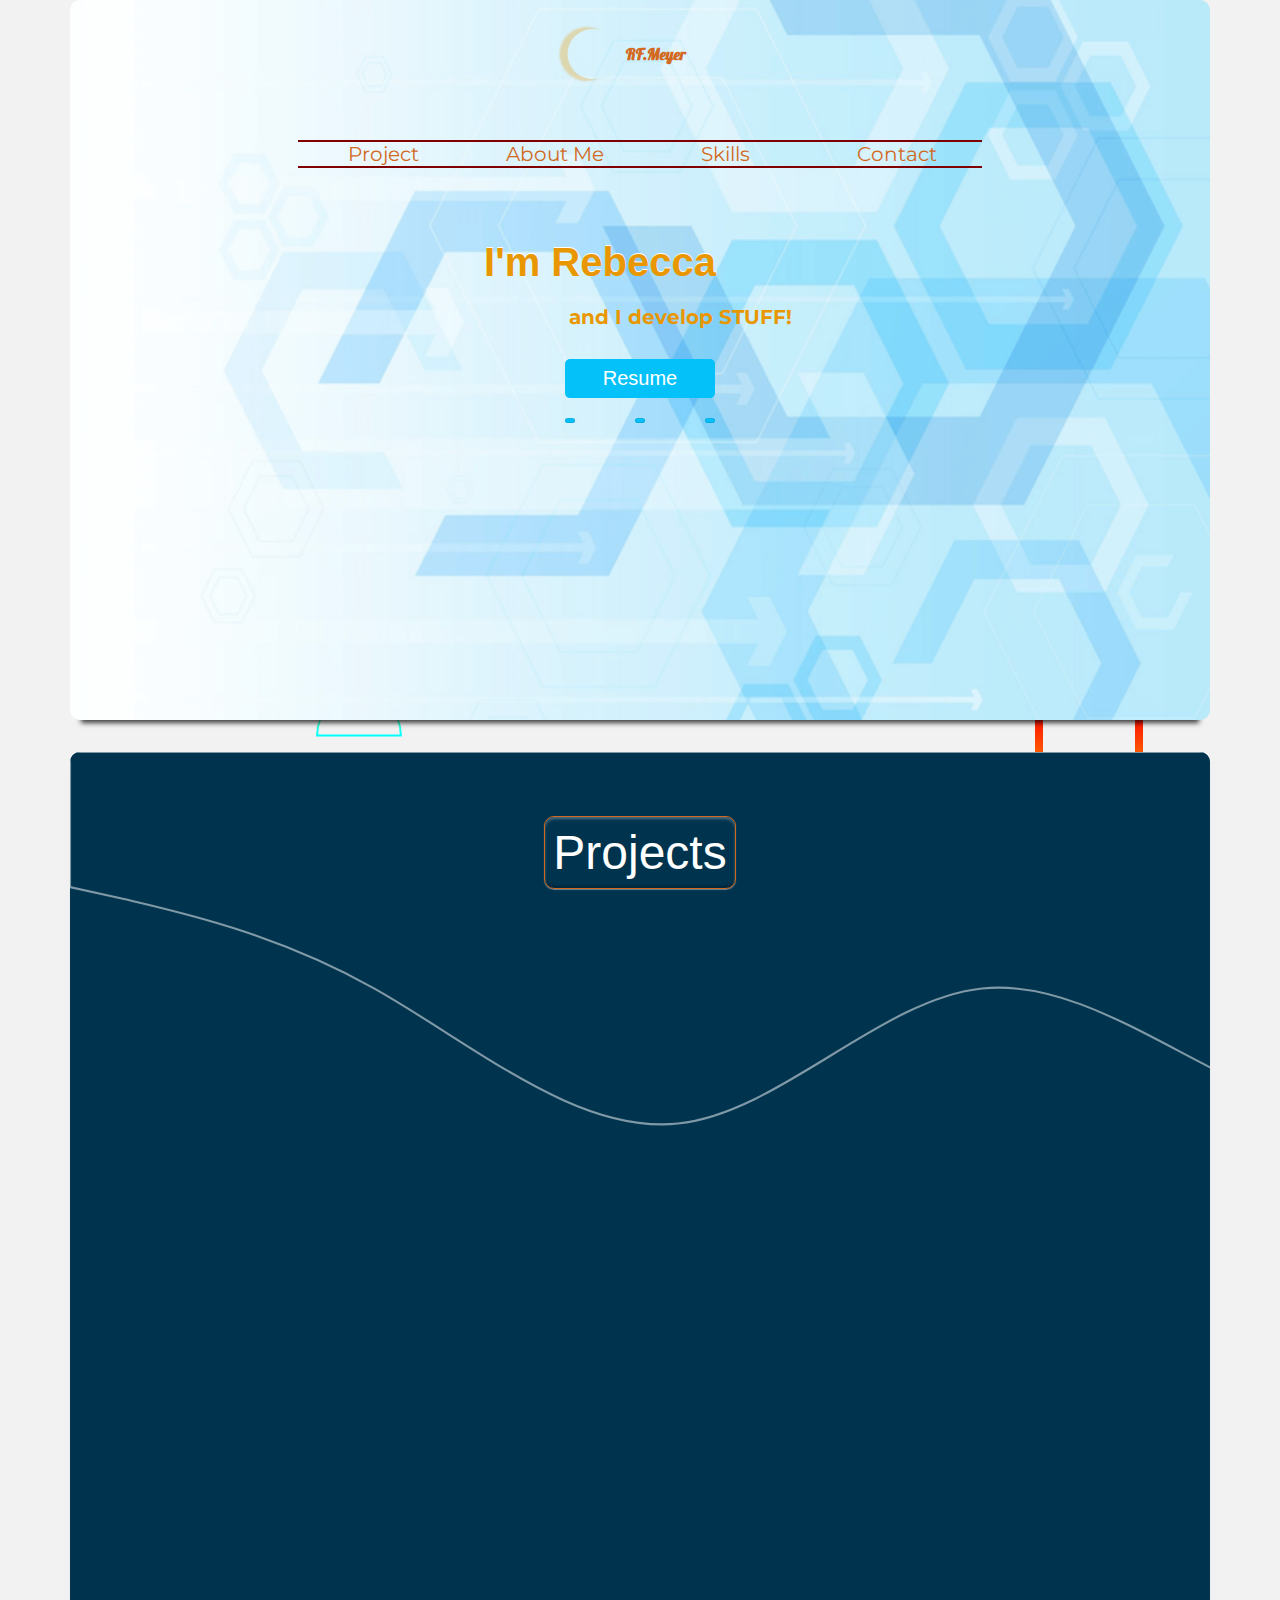
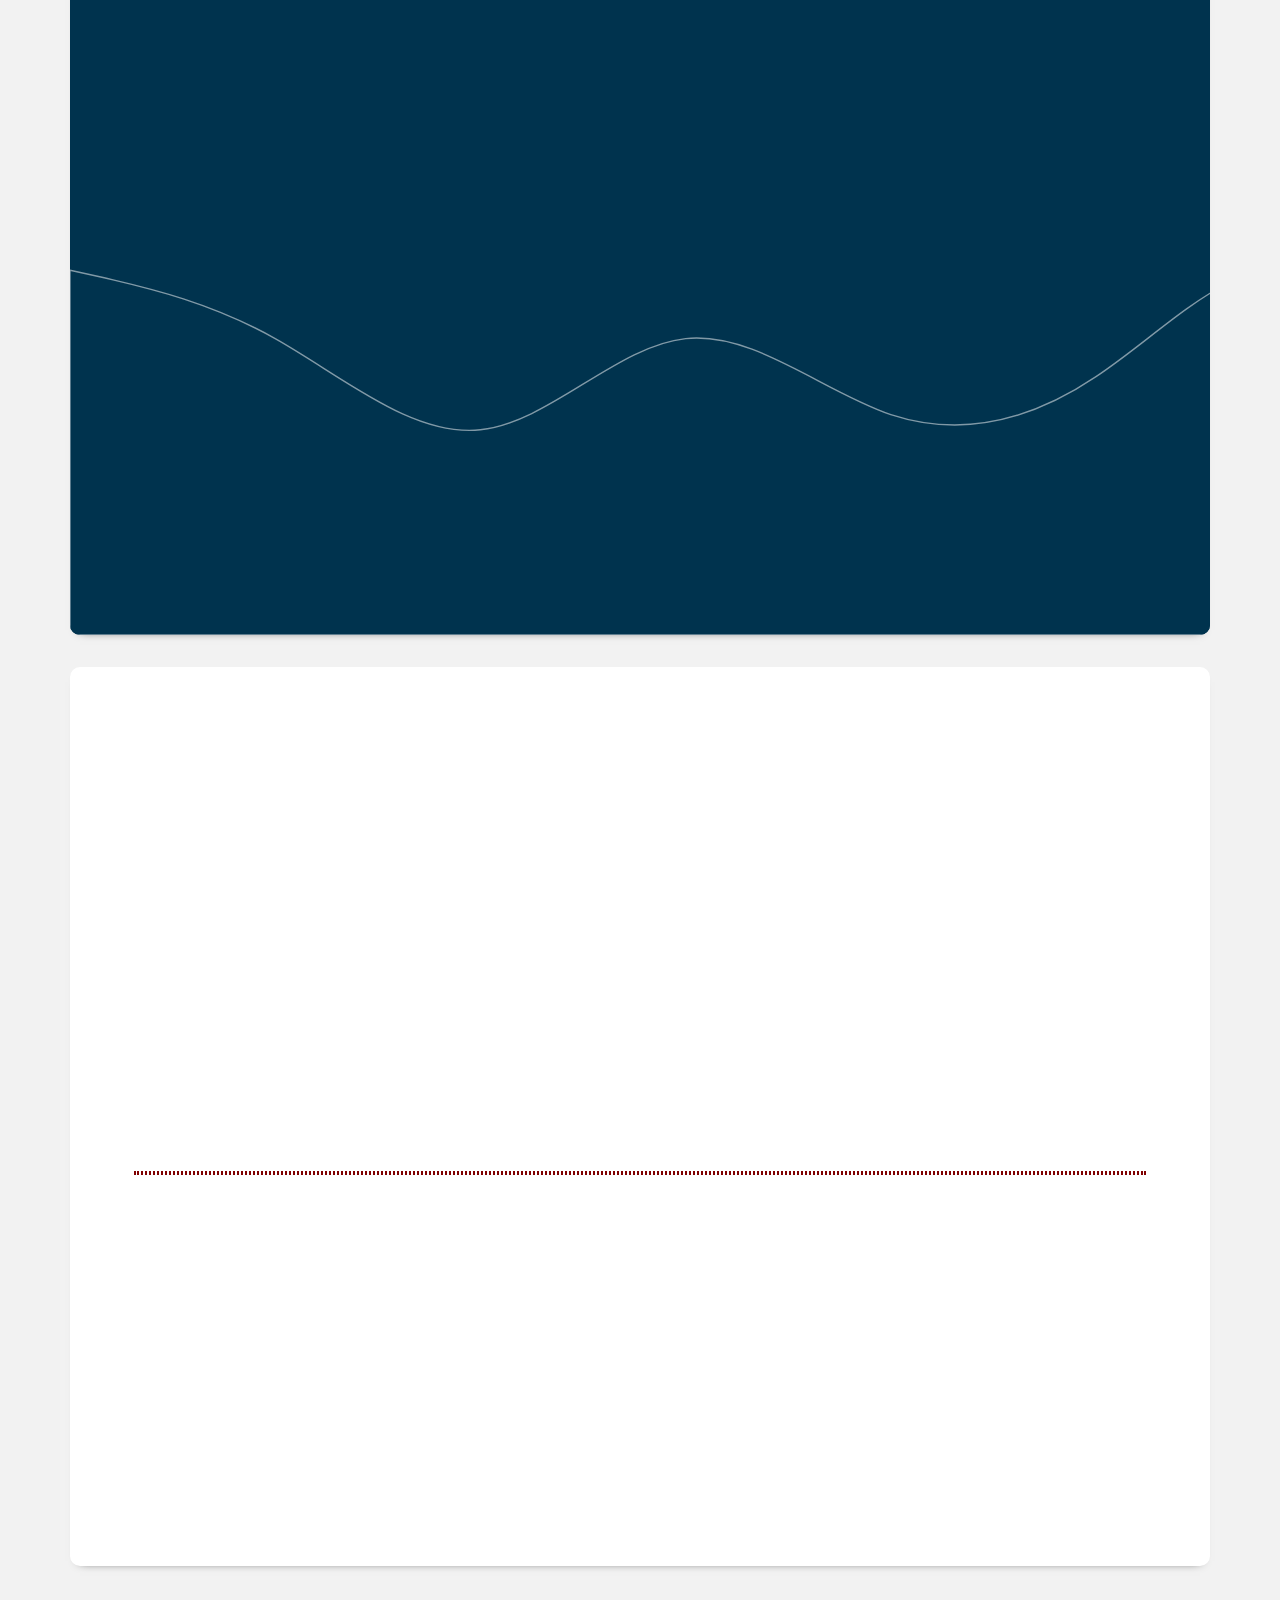
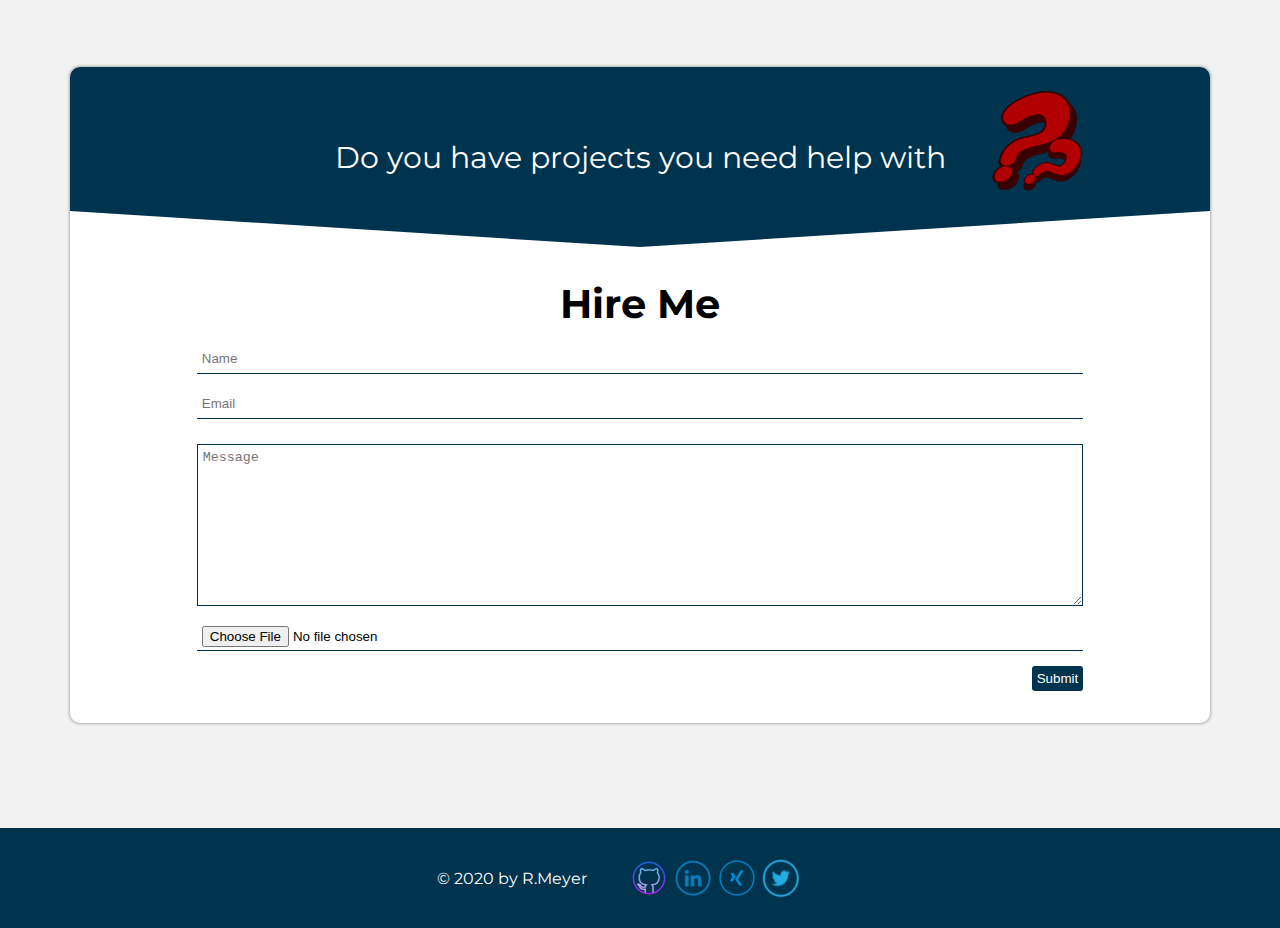
==== index.html @ 64ca4a51 "updating my cv" ====
<html lang="en">
<head>
    <meta charset="UTF-8">
    <meta name="viewport" content="width=device-width, initial-scale=1.0">
    <title>Rebecca Meyer - Frontend Web Developer</title>
    <link rel="preconnect" href="https://fonts.gstatic.com">
<link href="https://fonts.googleapis.com/css2?family=Lobster&family=Montserrat:wght@300&display=swap" rel="stylesheet">
    <link rel="stylesheet" href="css/style.css">
    <link rel="stylesheet" href="/css/media-queries.css">
    <script src="https://kit.fontawesome.com/4687fe535c.js" crossorigin="anonymous"></script>
</head>
<body style="background-color: rgba(128, 128, 128, 0.1);">
<!-- -------------- header --------------- -->
        <header>
            <div class="header shadow">
                <div class="main-nav">
                    <a href="#"><h2 id="logo" style="font-family: Lobster, sans-serif">RF.Meyer</h2></a>
                    <div class="hamburger-menu">
                        <div class="line line1"></div>
                        <div class="line line2"></div>
                        <div class="line line3"></div>
                    </div>
                </div>
                <nav class="navbar">
                    <ul class="nav-list">
                        <li class="nav-item item1"><a class="nav-link" href="#project">Project</a></li>
                        <li class="nav-item item2"><a class="nav-link"  href="#about-me">About Me</a></li>
                        <li class="nav-item item3"><a class="nav-link"  href="#skills">Skills</a></li>
                        <li class="nav-item item4"><a class="nav-link" href="#contact">Contact</a></li>
                    </ul>
                </nav>
                <div class="navbar-desktop">
                    <ul class="desktop-list">
                        <li class="navitem"><a class="navlink" href="#project">Project</a></li>
                        <li class="navitem"><a class="navlink"  href="#about-me">About Me</a></li>
                        <li class="navitem"><a class="navlink"  href="#skills">Skills</a></li>
                        <li class="navitem"><a class="navlink" href="#contact">Contact</a></li>
                    </ul>
                </div>
                
                <div class="header-intro">
                    <h1 class="left-slide">I'm Rebecca</h1>
                    <h2 class="right-slide">and I develop STUFF!</h2>
                    <a href="/images/meyer-rebecca-cv.pdf" download> <button class="to-project-btn">Resume</button></a>
                    <ul class="social-media">
                        <li><a class="link" href="https://www.linkedin.com/in/rebecca-m-27910795/" target="_blank"><i class="fab fa-linkedin"></i></a></li>
                        <li><a class="link" href="https://github.com/rebeccafausto" target="_blank"><i class="fab fa-github"></i></a></li>
                        <li><a class="link" href="https://twitter.com/Rebecca58287035" target="_blank"><i class="fab fa-twitter"></i></a></li>
                    </ul>
                </div>
                <i class="fas fa-arrow-up"></i>
            </div>
        </header><!-- -------------- end of header --------------- -->
        <!-- ----------------- projects ------------------ -->
        <div class="project">
            
            <div id="project" class="shadow container">
                <div class="background">
                    <svg class="svg1" xmlns="http://www.w3.org/2000/svg" viewBox="0 0 540 320"><path fill="#00334e" stroke="white" stroke-opacity="0.5" fill-opacity="1" d="M0,64L24,69.3C48,75,96,85,144,112C192,139,240,181,288,176C336,171,384,117,432,112C480,107,528,149,576,165.3C624,181,672,171,720,138.7C768,107,816,53,864,64C912,75,960,149,1008,181.3C1056,213,1104,203,1152,197.3C1200,192,1248,192,1296,192C1344,192,1392,192,1416,192L1440,192L1440,0L1416,0C1392,0,1344,0,1296,0C1248,0,1200,0,1152,0C1104,0,1056,0,1008,0C960,0,912,0,864,0C816,0,768,0,720,0C672,0,624,0,576,0C528,0,480,0,432,0C384,0,336,0,288,0C240,0,192,0,144,0C96,0,48,0,24,0L0,0Z"></path></svg>
                    <svg class="svg2" xmlns="http://www.w3.org/2000/svg" viewBox="0 0 800 320"><path fill="#00334e" stroke="white" stroke-opacity="0.5" fill-opacity="1" d="M0,64L24,69.3C48,75,96,85,144,112C192,139,240,181,288,176C336,171,384,117,432,112C480,107,528,149,576,165.3C624,181,672,171,720,138.7C768,107,816,53,864,64C912,75,960,149,1008,181.3C1056,213,1104,203,1152,197.3C1200,192,1248,192,1296,192C1344,192,1392,192,1416,192L1440,192L1440,320L1416,320C1392,320,1344,320,1296,320C1248,320,1200,320,1152,320C1104,320,1056,320,1008,320C960,320,912,320,864,320C816,320,768,320,720,320C672,320,624,320,576,320C528,320,480,320,432,320C384,320,336,320,288,320C240,320,192,320,144,320C96,320,48,320,24,320L0,320Z"></path></svg>
                </div>
                <div class="proj-btn">
                    <p>I'm not a button.</p>
                </div>
                <div class="proj-name">
                    <p>Projects</p>
                </div>
                <div class="row"> <!-- -------------- row1 --------------- -->
                    <div class="col1 col show-on-scroll inline-animate is-visible">
                        <h2>Pizzeria Illongga</h2>
                        <img src="/images/ristaurante de illongga.png" alt="Pizzeria Illongga">
                        <p>An ultimately simple yet elegant Pizzeria website that is made from scratch. 
                            This is a single page site made up of HTML, CSS and JQuery.</p>
                        <span><a href="https://pizzeria-illongga.netlify.app/" target="_blank">View site</a></span>
                    </div>
                    <div class="col2 col show-on-scroll inline-animate is-visible">
                        <h2>Wilhelm's Cafe</h2>
                        <img src="/images/wilhelm-cafe.png" alt="Wilhelm's Cafe">
                        <p>A classy cafe website with parallax effect. 
                            This is a multiple pages site made up of HTML, CSS, Vanilla JS and JQuery.</p>
                        <span><a href="https://wilhelms-cafe.netlify.app/" target="_blank">View site</a></span>
                    </div>
                    
                </div>
                <div class="row"> <!-- -------------- row2 --------------- -->
                    <div class="col1 col show-on-scroll inline-animate is-visible">
                        <h2>WR Digital Agency</h2>
                        <img src="/images/wr-digital-agency.png" alt="WR Digital Agency">
                        <p>A single page digital agency website with some svgs made up of HTML, CSS and Bootstrap. It is also Responsive.</p>
                        <span><a href="https://wrdigitalagency.netlify.app/" target="_blank">View site</a></span>
                    </div>
                    <div class="col2 col show-on-scroll inline-animate is-visible">
                        <h2>My Bucket List</h2>
                        <img src="/images/todo-list.png" alt="Todo List">
                        <p>A todo list where you can add and delete your todo's. You can not add empty list or list with white spaces. Made of HTML, CSS and Vanilla JS.</p>
                        <span><a href="https://rmbucket-list.netlify.app/" target="_blank">View site</a></span>
                    </div>
                    
                </div>
                <div class="row"> <!-- -------------- row3 --------------- -->
                    <div class="col1 col show-on-scroll inline-animate is-visible col-country">
                        <h2>Countrie's Main Info</h2>
                        <img src="/images/country-main-info.png" alt="WR Digital Agency">
                        <p>Used web api's to generate targeted information.</p>
                        <span><a href="https://countrymaininfo.netlify.app/" target="_blank">View site</a></span>
                    </div>                    
                </div>
            </div>
        </div><!-- ----------------- end of project ------------------ -->
<!-- -------------- about me and skills  --------------- -->
        <div id="about-me">
            <div class="container about-me shadow">
                <div id="about" class="is-visible inline-animate show-on-scroll">
                    <div class="abt-me-img">
                        <a href="https://pngtree.com/so/computer" target="_blank"><img src="/images/abt-me-img.png" alt=""></a>
                    </div>
                    <div class="abt-me-content">
                        <h1><u>About Me</u></h1>
                        <p>I'm a Front End Web Developer that is passionate about
                            transforming designs into an interactive, responsive and user friendly website.
                            I'm always up for a challenge for professional growth as well as learning and sharing with same minded people.
                            </p>
                    </div>
                    
                </div>
                <hr class="about-hr" id="skills">
                <div class="about-skills is-visible inline-animate show-on-scroll">
                    <div class="abt-me-img img2">
                        <a href="https://pngtree.com/so/artificial-intelligence" target="_blank"><img src="/images/skills-img.png" alt=""></a>
                    </div>
                    <div class="skill">
                        <h2 class="skills-name"><u>Skills</u></h2>
                        <ul class="skills-list">
                            <li>HTML</li>
                            <li>CSS3</li>
                            <li>Javascript</li>
                            <li>JQuery</li>
                            <li>Bootstrap</li>
                            <li>Responsive Web Design</li>
                            <li>Git/Github</li>
                            <li>Performance Optimization</li>
                        </ul>
                    </div>
                </div>
            </div>
        </div><!-- -------------- end of about me and skills  --------------- -->
        <div id="contact" class="contact">
            <div class="container contact-container">
                <div class="contact-svg">
                    <p>Do you have projects you need help with</p>
                    <img class="contact-questionm" src="/images/question-img.png" alt="">
                </div>
                <div class="contact-content"> 
                    <h3>Hire Me</h3>
                    <form class="form" action="POST" data-netlify="true" autocomplete="off">
                        <input type="text" name="name" placeholder="Name">
                        <input type="email" name="email" placeholder="Email" required>
                        <textarea name="message" id="message" cols="30" rows="10" placeholder="Message"></textarea>
                        <input type="file" name="myfile" id="myfile" placeholder="Uplad File">
                        <div data-netlify-recaptcha="true"></div>
                        <button type="submit">Submit</button>
                    </form>
                </div>
            </div>
        </div>
    <!-- --------------------- footer ----------------------     -->
        <footer>
            <p>	&#169; 2020 by R.Meyer</p>
            <div class="contact-icon">
                <a href="https://github.com/rebeccafausto" target="_blank"><img src="/images/github.png" alt="Github Progfile"></a>
                <a href="https://www.linkedin.com/feed/" target="_blank"><img src="/images/linkedin.png" alt="LinkedIn Profile"></a>
                <a href="https://www.xing.com/profile/Rebecca_Meyer35/cv" target="_blank"><img src="/images/xing.png" alt="Xing Profile"></a>
                <a href="https://twitter.com/Rebecca58287035" target="_blank"><img src="/images/twitter.png" alt="Twitter Profile"></a>
                
            </div>
        </footer> <!-- --------------------- end of footer ----------------------     -->
    <script src="/js/script.js"></script>
</body>
</html>
---- css/style.css ----
* {
    margin: 0;
    padding: 0;
    box-sizing: border-box;   
}
html {
    scroll-behavior: smooth;
}
html, body {
    max-width: 100%;
    overflow-x: hidden;
    position: relative;
}
body {
    background-image: url("data:image/svg+xml,%3Csvg xmlns='http://www.w3.org/2000/svg' viewBox='0 0 1600 900'%3E%3Cdefs%3E%3ClinearGradient id='a' x1='0' x2='0' y1='1' y2='0'%3E%3Cstop offset='0' stop-color='%230FF'/%3E%3Cstop offset='1' stop-color='%23CF6'/%3E%3C/linearGradient%3E%3ClinearGradient id='b' x1='0' x2='0' y1='0' y2='1'%3E%3Cstop offset='0' stop-color='%23F00'/%3E%3Cstop offset='1' stop-color='%23FC0'/%3E%3C/linearGradient%3E%3C/defs%3E%3Cg fill='maroon' fill-opacity='0' stroke-miterlimit='10'%3E%3Cg stroke='url(%23a)' stroke-width='2'%3E%3Cpath transform='translate(0 0)' d='M1409 581 1450.35 511 1490 581z'/%3E%3Ccircle stroke-width='4' transform='rotate(0 800 450)' cx='500' cy='100' r='40'/%3E%3Cpath transform='translate(0 0)' d='M400.86 735.5h-83.73c0-23.12 18.74-41.87 41.87-41.87S400.86 712.38 400.86 735.5z'/%3E%3C/g%3E%3Cg stroke='url(%23b)' stroke-width='4'%3E%3Cpath transform='translate(0 0)' d='M149.8 345.2 118.4 389.8 149.8 434.4 181.2 389.8z'/%3E%3Crect stroke-width='8' transform='rotate(0 1089 759)' x='1039' y='709' width='100' height='100'/%3E%3Cpath transform='rotate(0 1400 132)' d='M1426.8 132.4 1405.7 168.8 1363.7 168.8 1342.7 132.4 1363.7 96 1405.7 96z'/%3E%3C/g%3E%3C/g%3E%3C/svg%3E");
    background-attachment: fixed;
    background-size: cover;
    font-family: 'Montserrat', sans-serif;
}
/* ============ general setting ================= */

.container {
    max-width: 1140px;
    -webkit-box-shadow: 0px 0px 3px 1px rgba(0,0,0,0.28);
    -moz-box-shadow: 0px 0px 3px 1px rgba(0,0,0,0.28);
    box-shadow: 0px 0px 3px 1px rgba(0,0,0,0.28);
    border-radius: 10px;
    display: flex;
    align-items: center;
    justify-content: center;
    background-color: white;
}
.project,
#about-me,
.contact,
.social,
.empty {
    display: flex;
    align-items: center;
    justify-content: center;
}
.shadow {
    -webkit-box-shadow: 0px 5px 10px -10px #000000, 0px 0px 7px 3px rgba(255,255,255,0); 
    box-shadow: 0px 5px 10px -10px #000000, 0px 0px 7px 3px rgba(255,255,255,0);
}
.fa-arrow-up {
    color: white;
    position: fixed;
    font-size: 30px;
    z-index: 1000;
    right: 50px;
    bottom: 2rem;
    cursor: pointer;
    animation: fadeIn ease 2s;
    background-color: chocolate;
    padding: 5px;
    border-radius: 3px;
}
/* ============ end of general setting ================= */

/* ====================================== Nav ===============================*/
header {
    height: 80vh;
    width: 100%;
}
.header{
    height: 80vh;
    width: 100%;   
    position: relative;
    max-height: 899px;
    background-image: url('/images/bg-main.png');
    background-repeat: no-repeat;
    background-size: cover;
    object-fit: cover;
    /* background-color: #00334e; */
    border-radius: 10px;
}
#logo {
    position: absolute;
    font-size: 1rem;
    color: chocolate;
    top: 50%;
    left: 25%;
    transform: translate(-25%, -50%);
    z-index: 1;
    margin-left: 1rem;
}

.main-nav a {
    text-decoration: none;
}
#logo::before {
    content: "";
    background-image: url('../images/portf_logo.jpg');
    background-size: contain;
    box-shadow: -6px 0 2px 2px rgba(233, 151, 0, 0.3);
    width: 50px;
    height: 50px;
    border-radius: 50%;
    vertical-align: middle;
    display: inline-block;
    position: absolute;
    top: 50%;
    left: -60%;
    transform: translate(-45%, -50%);
    z-index: 1;
}
#logo:hover::before, #logo:hover{
    box-shadow: 0 0 10px  rgb(206, 158, 3);
}
.main-nav {
    display: flex;
    height: 12vh;
    width: 100%;
    position: inherit;
}
.navbar {
    position: absolute;
    height: 90%;
    width: 100%;
    z-index: 2;
    background-color: chocolate;
    clip-path: circle(80px at 90% -40%);
    -webkit-clip-path: circle(80px at 100% -40%);
    transition: all 0.3s ease-in-out;
}
.navbar-desktop {
    display: none;
}
.navbar.fadein {
    clip-path: circle(1000px at 90% -20%);
    -webkit-clip-path: circle(1000px at 100% -20%);
}
.nav-list{
    margin-top: 2rem;
    background-color: chocolate;
    cursor: pointer;
    z-index: 3;
    position: inherit;
    width: 100%;
}
.nav-item {
    list-style-type: none;   
    padding: 10px;
    text-align: center;
    opacity: 0;
}
.item1 {
    transition: all 0.2s ease 0.2s;
}
.item2 {
    transition: all 0.2s ease 0.3s;
}
.item3 {
    transition: all 0.2s ease 0.4s;
}
.item4 {
    transition: all 0.s ease 0.5s;
}
.nav-item.fadein{
    opacity: 1;
}
.nav-item:hover {
    background-color: rgba(227, 151, 97, 0.9);
}
.hamburger-menu {
    width: 30px;
    height: 30px;
    position: absolute;
    right: 20px;
    top: 25px;
    display: flex;
    flex-direction: column;
    justify-content: space-around;
    cursor: pointer;
    z-index: 3;
}
.hamburger-menu div {
    width: 100%;
    height: 3px;
    background-color: chocolate;
    transition: all 0.8s ;
}
.nav-link{
    text-decoration: none;
    padding: 3px 0;
    color: white;
    font-weight: 300;
    letter-spacing: 1px;
    font-size: 18px;
}
.line {
    width: 100%;
    height: 3px;
    background-color: chocolate;
    transition: all 1s;
}
.change .line1 {
    transition: all 0.8s;
    transform: rotateZ(-405deg) translate(-10px, 4px);
}
.change .line2 {
    opacity: 0;
}
.change .line3 {
    transition: all 0.8s;
    transform: rotateZ(405deg) translate(-10px, -4px);
}
/* ==================================== Header ================================*/
.header-intro{
    top: 40%;
    left: 50%;
    position: absolute;
    transform: translate(-50%, -30%);
    display: flex;
    flex-direction: column;
    width: 90%;
    justify-content: space-evenly;
}
.left-slide {
    font-family: Satisfy, sans-serif;
    font-size: 30px;
    animation-name: left-animation;
    animation-duration: 0.5s;
    font-weight: 600;
    color:  rgb(233, 151, 0);
    text-align: center;
    margin-right: 5rem;
    padding: 10px 20px;   
    text-shadow: 0px -1px 0px rgba(255,255,255,1);
}
.right-slide{
    animation-name: right-animation; 
    animation-duration: 0.5s;
    font-size: 20px;
    padding: 10px 0;
    color: rgb(233, 151, 0);
    text-align: center;
    margin-left: 5rem;
}
.social-media {
    display: flex; 
    animation: appear-media 0.5s;
    cursor: pointer;
 }
.social-media li {
    padding: 3px 4px 0 4px;
    font-size: 30px;
    margin-right: 15px;
    color: white;
    background-color: rgb(4, 193, 251);
    border: 1px solid rgba(0, 0, 0, 0.1);
    border-radius: 5px;    
    list-style-type: none;
}
.link{
    text-decoration: none;
    color: white;
}
.social-media li:hover {
    border: 1px solid chocolate;
    box-shadow: 
    inset 0 2px 3px rgba(255,255,255,0.3),
    inset 0 -2px 3px rgba(0,0,0,0.3),
    0 1px 1px rgba(255,255,255,0.9);
}
.to-project-btn {
    position: relative;
    justify-content: flex-start;
    padding: 8px 0 8px 0;
    font-size: 20px;
    width: 150px;
    margin: 20px 2px 20px 2px;
    color: white;
    background-color: rgb(4, 193, 250);
    animation: appear-media 0.5s;
    border: none;
    cursor: pointer;
    border-radius: 5px;
    display: inline-block;
}
.to-project-btn::before{
    content:"";
    top: -1.5px;
    left: -2.5px;
    width: 0;
    height: 0;
    position: absolute;
    background: transparent;
    border: 2px solid transparent;
    border-radius: 9px;
}
.to-project-btn:hover::before {
    animation: border-move 1s linear forwards;
}
.to-project-btn::after{
    content:"";
    bottom: -1.5px;
    right: -2.5px;
    width: 0;
    height: 0;
    position: absolute;
    background: transparent;
    border: 2px solid transparent;
    border-radius: 9px;
}
.to-project-btn:hover::after {
    animation: border-move2 1s linear forwards;
}
/* ======================= animations ============================= */
.inline-animate {
    opacity: 0;
    transform: translateY(100px);
    transition: transform 2s .25s cubic-bezier(0,1,.3,1), opacity .3s .25s ease-out;
    will-change: transform, opacity;
}
.is-visible {
opacity: 1;
transform: translateY(0);
} 
@keyframes fadeIn {
    0% {
        opacity: 0;
    }
    100% {
        opacity: 1;
    }
}
@keyframes border-move {
    0% {
        width: 100%;
        height: 100%;
        border-top-color: rgb(233, 151, 0);
        border-right-color: transparent;
        border-bottom-color: transparent;
        border-left-color: transparent;
    }
    50% {
        width: 100%;
        height: 100%;
        border-top-color: rgb(233, 151, 0);
        border-right-color: rgb(233, 151, 0);
        border-bottom-color: transparent;
        border-left-color: transparent;
    }
    100% {
        width: 100%;
        height: 100%;
        border-top-color: rgb(233, 151, 0);
        border-right-color: rgb(233, 151, 0);
        border-bottom-color: transparent;
        border-left-color: transparent;
    }
}
@keyframes border-move2 {
    0% {
        width: 100%;
        height: 100%;
        border-top-color: transparent;
        border-right-color: transparent;
        border-bottom-color: rgb(233, 151, 0);
        border-left-color: transparent;
    }
    50% {
        width: 100%;
        height: 100%;
        border-top-color: transparent;
        border-right-color: transparent;
        border-bottom-color: rgb(233, 151, 0);
        border-left-color: transparent;
    }

    100% {
        width: 100%;
        height: 100%;
        border-top-color: transparent;
        border-right-color: transparent;
        border-bottom-color: rgb(233, 151, 0);
        border-left-color: rgb(233, 151, 0);
    }
}
@keyframes appear-media {
    0% {transform: translateY(50px);}
    100% {transform: translateY(0);}
}

@keyframes left-animation {
    0% {
        transform: translateX(-200%) skew(-40deg);
      }
    100% {
        transform: translateX(0) ;
      }
}
@keyframes right-animation {
    0% {
        transform: translateX(200%) skew(60deg);
      }
    100% {
        transform: translateX(0);
      }
}
@keyframes contact-img {
    0%{
        transform: translateX(-1000px);
    }
    100% {
        transform: translateX(0);
    }
}
@keyframes contact-div {
    0%{
        transform: translateY(-1000px);
    }
    100% {
        transform: translateY(-50);
    }
 } /*======================= end of animations ============================= */
    /* ======================= Projects =============================*/

.project {
    width: 100%;
    height: auto;
}
.svg1,
.svg2{
    border-radius: 10px;
}
.svg1{
    position: absolute;
    width: 100%;
    height: auto;
    top: 0;
    left: 0;
}
.svg2{
    position: absolute;
    width: 100%;
    height: auto;
    bottom: 0;
    right: 0;
}
#project {
    display: flex;
    flex-direction: column;
    width: 100%;
    justify-content: center;
    align-items: center;
    align-items: center;
    padding: 2rem 1rem 5rem 1rem;
    background-color: #00334e;
    margin: 2rem 0 2rem 0;
    position: relative;
    z-index: 2;
}
.proj-name{
    font-size: 3rem;
    margin-top: 2rem;
    width: 100%;
    display: flex;
    flex-direction: column;
    justify-content: center;
    align-items: center;
    cursor: pointer;
}
.proj-btn {
    position: absolute;
    top: 0;
    right: 30%;
    margin-top: 20px;
    color: white;
    background-color: bl;
    border-radius: 10px;
    padding: 2px;
    transition: all 1s ease;
    display: none;
}
.proj-btn p{
    font-size: 20px;
}
.proj-name p {
    color: white;
    font-family: 'Raleway', sans-serif;
    z-index: 1;
    padding: 0.5rem;
    border-radius: 10px;
    border: 1px solid chocolate;
    box-shadow: 
    inset 0 2px 3px rgba(255,255,255,0.3),
    inset 0 -2px 3px rgba(0,0,0,0.3),
    0 1px 1px rgba(255,255,255,0.4);
}
.row {
    display: flex;
    align-items: center;
    justify-content: space-around;
    flex-direction: column;
}
.col1, .col2 {
    width: 90%;
    height: auto;
    background: rgba(0, 128, 128, 0.1);
    text-align: center;
    border-radius: 10px; 
    margin: 1.5rem 0 .5rem 0;
    color: white;
}
.col h2 {
    width: auto;
    padding: 3px 9px 3px 9px;
    background-color: #00334e;
    color: white;
    margin-bottom: 1rem;
    border-radius: 10px;
    white-space: pre-line;
    box-shadow: 
    inset 0 2px 3px rgba(255,255,255,0.3),
    inset 0 -2px 3px rgba(0,0,0,0.3),
    0 1px 1px rgba(255,255,255,0.3);
}
.col {
    display: flex;
    flex-direction: column;
    justify-content: center;
    align-items: center;
    padding: 1.5rem 0.5rem 1.5rem 0.5rem;
    -webkit-box-shadow: 0px 14px 5px -11px rgba(0,0,0,0.75);
    -moz-box-shadow: 0px 14px 5px -11px rgba(0,0,0,0.75);
    box-shadow: 0px 8px 5px -11px rgba(0,0,0,0.75);
    position: relative;
    height: auto;
    width: 90%;
}
.col p {
    font-size: 18px;
    letter-spacing: 0.5px;
    margin-bottom: 10px;
    color: white;
    line-height: 30px;
}
.col span {
    position: absolute;
    padding: 3px 5px 3px 5px;
    cursor: pointer;
    border-radius: 2px;
    box-shadow: 
    inset 0 2px 3px rgba(255,255,255,0.1),
    inset 0 -2px 3px rgba(0,0,0,0.1),
    0 1px 1px rgba(255,255,255,0.1);
    bottom: 0.7rem;
}
.col span a {
    text-decoration: none;
    color: white;
    text-transform: uppercase;
    font-family: 'Open Sans Condensed', sans-serif;
    font-weight: 600;
    letter-spacing: 2px;
}
.col span:hover{
    background-color: white;
}
.col span a:hover{
    color: black;
}
.col1:hover, .col2:hover {
    transition: all 0.5s;
    transform: scale(1.05);
    box-shadow: 
    inset 0 2px 3px rgba(255,255,255,0.1),
    inset 0 -2px 3px rgba(0,0,0,0.1),
    0 1px 1px rgba(255,255,255,0.9);
}
.col img {
    width: 200px;
}/* ======================== end of Project ========================= */
/* ============================= about me ===========================*/

.about-me {
    width: 100%;
    height: auto;
    padding: 4rem;
    text-align: center;
    background-color: white;
    color: black;
    display: flex;
    flex-direction: column;  
    z-index: 2;     
}
.abt-me-content h1,
.skills-name {
    color:  #00334e;
    font-family: 'Raleway', sans-serif;
}
#about-me {
    width: 100%;
    z-index: 10;
}
#icons {
    margin: 2rem 0 2rem 0;
}
#about p{
    font-size: 20px;
    padding-bottom: 2rem;
    line-height: 40px;
}
#about{
    position: relative;
}
.abt-me-img{
    width: 100%;
    height: 100px;
    display: flex;
    justify-content: center;
    margin-bottom: 1.5rem;
}
.abt-me-img a img{
    width: 100px;
    height: 100px;
    border-radius: 50%;
    border: 2px solid rgba(0, 0, 0, 0.1);
}
.about-skills{
    width: 80%;
}
.skills-list li{
    flex-wrap: wrap;
    line-height: 2rem;
    font-size: 20px;
    color: black;
    list-style-type: none;
}
.about-hr {
    border: 2px dotted maroon;
    width: 100%;
    margin: 2rem 0 2rem 0;
}/* ============================= end ofabout me ====================== */
 
/* =================== contact forms ================= */
.contact,
.contact-content,
.contact-img,
.contact-container,
.contact-svg {
    display: flex;
    justify-content: center;
    align-items: center;
    flex-direction: column;
    z-index: 2;
}
.form {
    display: flex;
    justify-content: start;
    flex-direction: column;
    margin: 1rem 0;
    width: 80%;
}
form:nth-child(1){
    margin-top: 1rem;
}
.contact {
    margin: 1.5rem 0;
    height: auto;
}
.contact-container{
    width: 100%;
    background-color: white;
    position: relative;
}
.contact-content {
    padding: 1rem;
    width: 100%;
    margin-top: 1rem;
}
.contact-content p{
    color: white;
    font-size: 20px;
}
.contact-content h3 {
    color: black;
    font-size: 40px;
}
.contact-svg {
    -webkit-clip-path: polygon(0 0, 100% 0, 100% 80%, 50% 100%, 0 80%);
    clip-path: polygon(0 0, 100% 0, 100% 80%, 50% 100%, 0 80%);
    background-color: #00334e;
    width: 100%;
    height: 100px;
    border-radius: 10px;
}
.contact-questionm {
    width: 60px;
    position: absolute;
    right: 7%;
    top: 2%;
    transform: skew(-20deg);
    transition: 2s ease;
}
.contact-svg p {
    text-align: center;
    color: white;
    width: 60%;
    line-height: 30px;
}
input,
textarea {
    margin-bottom: 15px;
    padding: 5px;
}
input:focus,
textarea:focus {
    outline: none;
}
textarea {
    border: 1px solid #00334e;
    margin-top: 10px;
}
input {
    height: 30px;
    border: none;
    border-bottom: 1px solid #00334e;
}
button {
    align-self: flex-end;
    background-color: #00334e;
    color: white;
    padding: 5px;
    border-radius: 3px;
    border: none;
    cursor: pointer;
}
#contact {
    margin-bottom: 8rem;
    z-index: 2;
}
/* =================== end of contact forms ================= */
 /* ============================== footer ========*/

footer {
    position: absolute;
    background-color: #00334e;
    width: 100%;
    height: 100px;
    color: white;
    display: flex;
    justify-content: center;
    align-items: center;
    bottom: 0;
    z-index: 1;
    flex-direction: column;
}
.contact-icon {
    width: 20%;
    height: 50px;
    display: flex;
    justify-content: center;
    align-items: center;
    flex-direction: row;
}
.contact-icon a img {
    width: 40px;
    height: 40px;
    margin: 2px;
}
.contact-icon a:hover {
    transition: all 0.5s;
    transform: scale(1.05);
    border: 1px solid chocolate;
    box-shadow: 
    inset 0 2px 3px rgba(255,255,255,0.3),
    inset 0 -2px 3px rgba(0,0,0,0.3),
    0 1px 1px rgba(255,255,255,0.9);
    transform: translateY(-10px);
}
/* ============================ end of footer =============*/
---- css/media-queries.css ----
@media only screen and (min-width: 760px){
    #logo {      
        left: 13%;
    }
    .social-media,
    .header-intro a{
        align-self: center;
        transition: all 2s ease;
        
    }
    .social-media{
        width: 150px;
        justify-content: space-between;
    }
    .social-media li {
        margin-right: 0;
    }
    .navbar {
        display: none;
    }
    .hamburger-menu {   
        display: none;     
    }
    .navbar-desktop {
        transition: all 2s ease-in;
        display: flex;
        margin: auto;
        z-index: 100;
        margin-top: 2rem;
        border-top: 2px solid maroon;
        border-bottom: 2px solid maroon;
        width: 60%;
    }
    .desktop-list {
        display: flex;
        justify-content: space-between;
        width: 100%;
    }     
    .navitem{
        list-style-type: none;
        width: 100%;
        text-align: center;
    }
    .navlink{
        text-decoration: none;
        color: chocolate;
        font-size: 20px;
    }
    .navitem:hover{
        background-color: #00334e;
        color: white;
    }
    .navitem:hover .navlink{
        cursor: pointer;
        color: white;
    }
    #logo {
        transition: all 0.3s ease;
         left: 50%;
         transform: translate(-50%, -50%);
     }
     .left-slide {
        font-size: 40px;
    }
    .col {
        height: 390px;
        width: 600px;
    }
    .row {
        flex-direction: row;
    }
    .col img {
        width: 60%;
    }
    .col1, .col2 {
        width: 40%;
    }
    .contact-questionm {
        width: 100px;
        right: 8%;
        top: 4%;
    }
    .contact-svg {
        -webkit-clip-path: polygon(0 0, 100% 0, 100% 80%, 50% 100%, 0 80%);
        clip-path: polygon(0 0, 100% 0, 100% 80%, 50% 100%, 0 80%);
        height: 180px;
    }
    .contact-svg p {
        font-size: 30px;
        line-height: 35px;
    }
    /* .contact-content {
        width: 80%;
    } */
    footer {
        flex-direction: row;
    }
    .fa-arrow-up {
        right: 15%;
      }
}

@media only screen and (min-width: 1024px){    
   .header {
        max-width: 1140px;
        margin: auto;
        -webkit-box-shadow: 0px 14px 5px -11px rgba(0,0,0,0.75);
        -moz-box-shadow: 0px 14px 5px -11px rgba(0,0,0,0.75);
        box-shadow: 0px 14px 5px -11px rgba(0,0,0,0.75);
   }
   #about,
    .about-skills,
    .abt-me-img{
        display: flex;
        justify-content: center;
        align-items: center;
    }
    .abt-me-img,
    .skill,
    .abt-me-content{
        width: 50%;
    }
    .abt-me-img a img{
        width: 200px;
        height: 200px;
        border-radius: 2px;
        border: 2px solid rgba(0, 0, 0, 0.1);
        transition: all 2s ease;
    }
    .about-me,
    .social,
    .empty {
        height: 100vh;
        max-height: 899px;
    }
    #about {
        width: 80%;
    }
    #about h1,
    .skills {
        margin: 1.5rem 0;
    }
    .contact-questionm {
        width: 100px;
        right: 10%;
        top: 2%;
    }
    .contact-questionm {
        width: 120px;
    }
   #contact {
       height: 90vh;
   }
  
}

@media only screen and (min-width: 1460px) {
    .fa-arrow-up {
        right: 25%;
    }
}
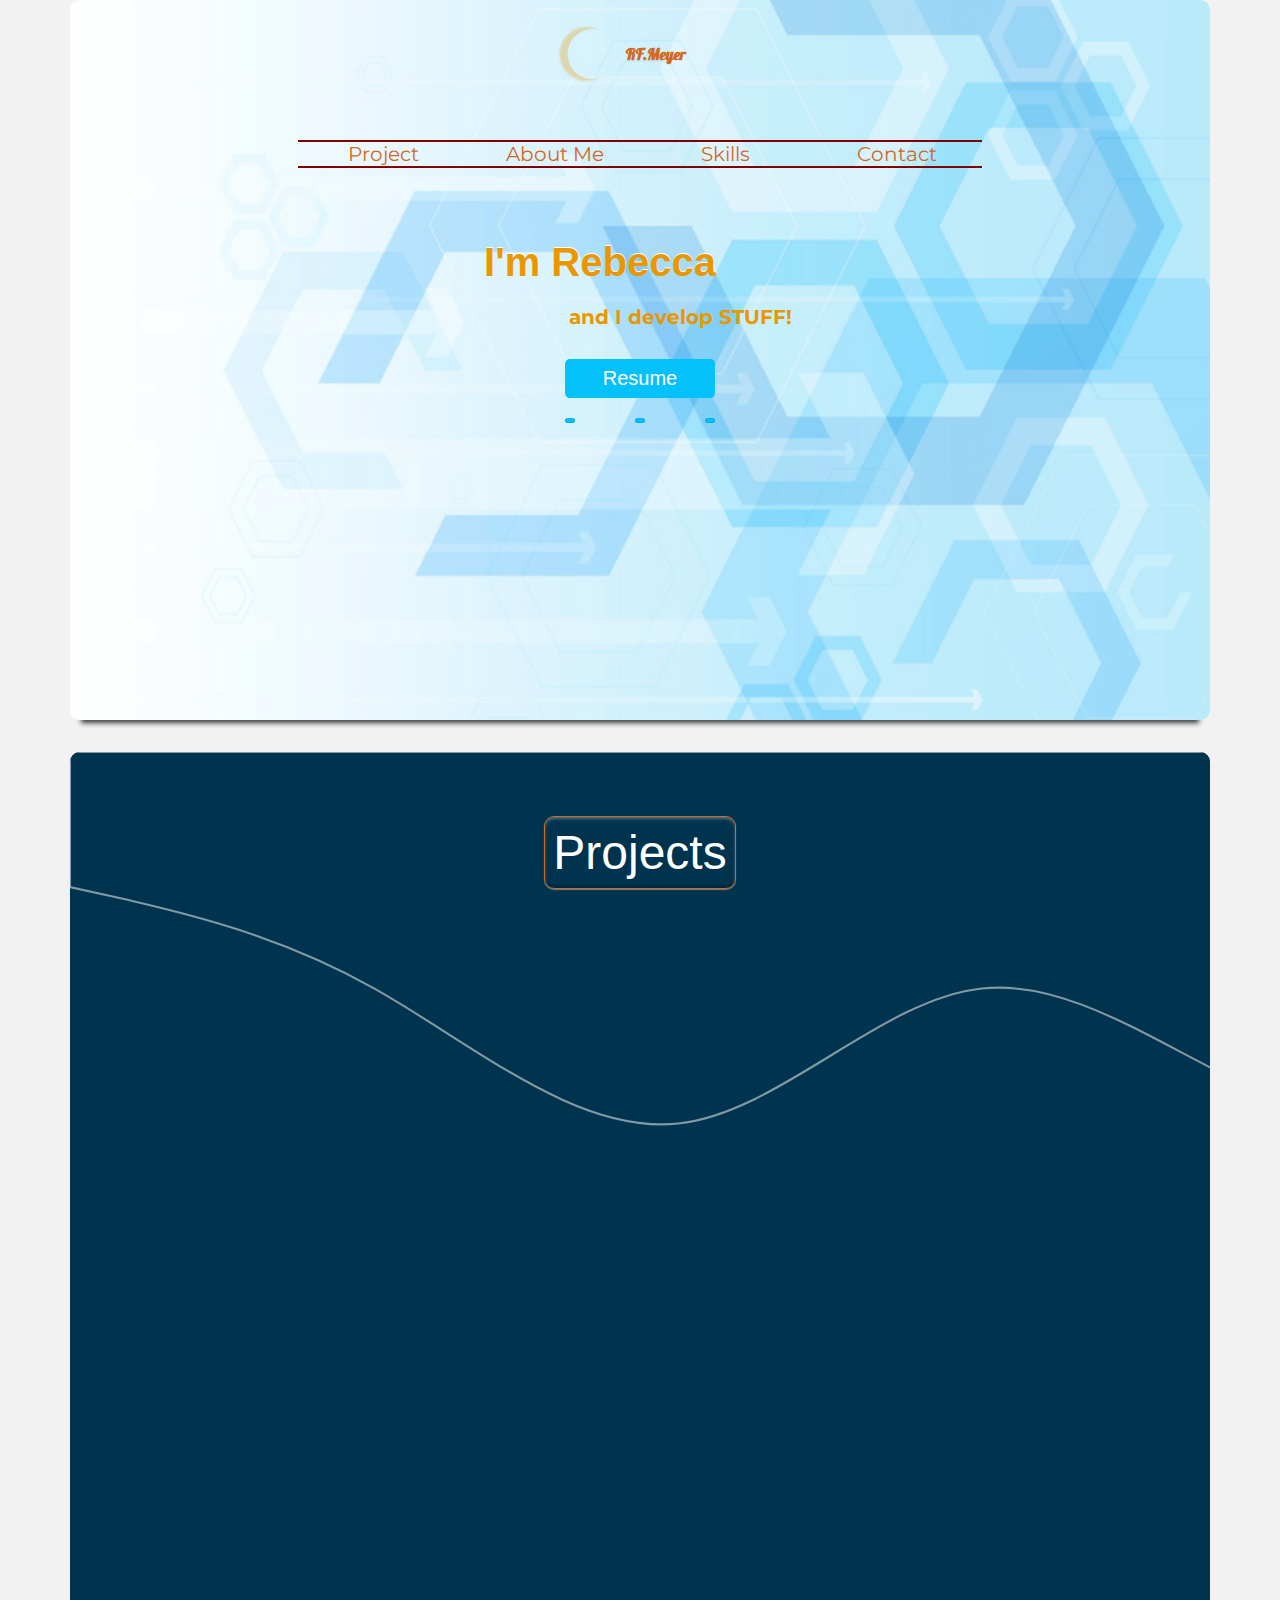
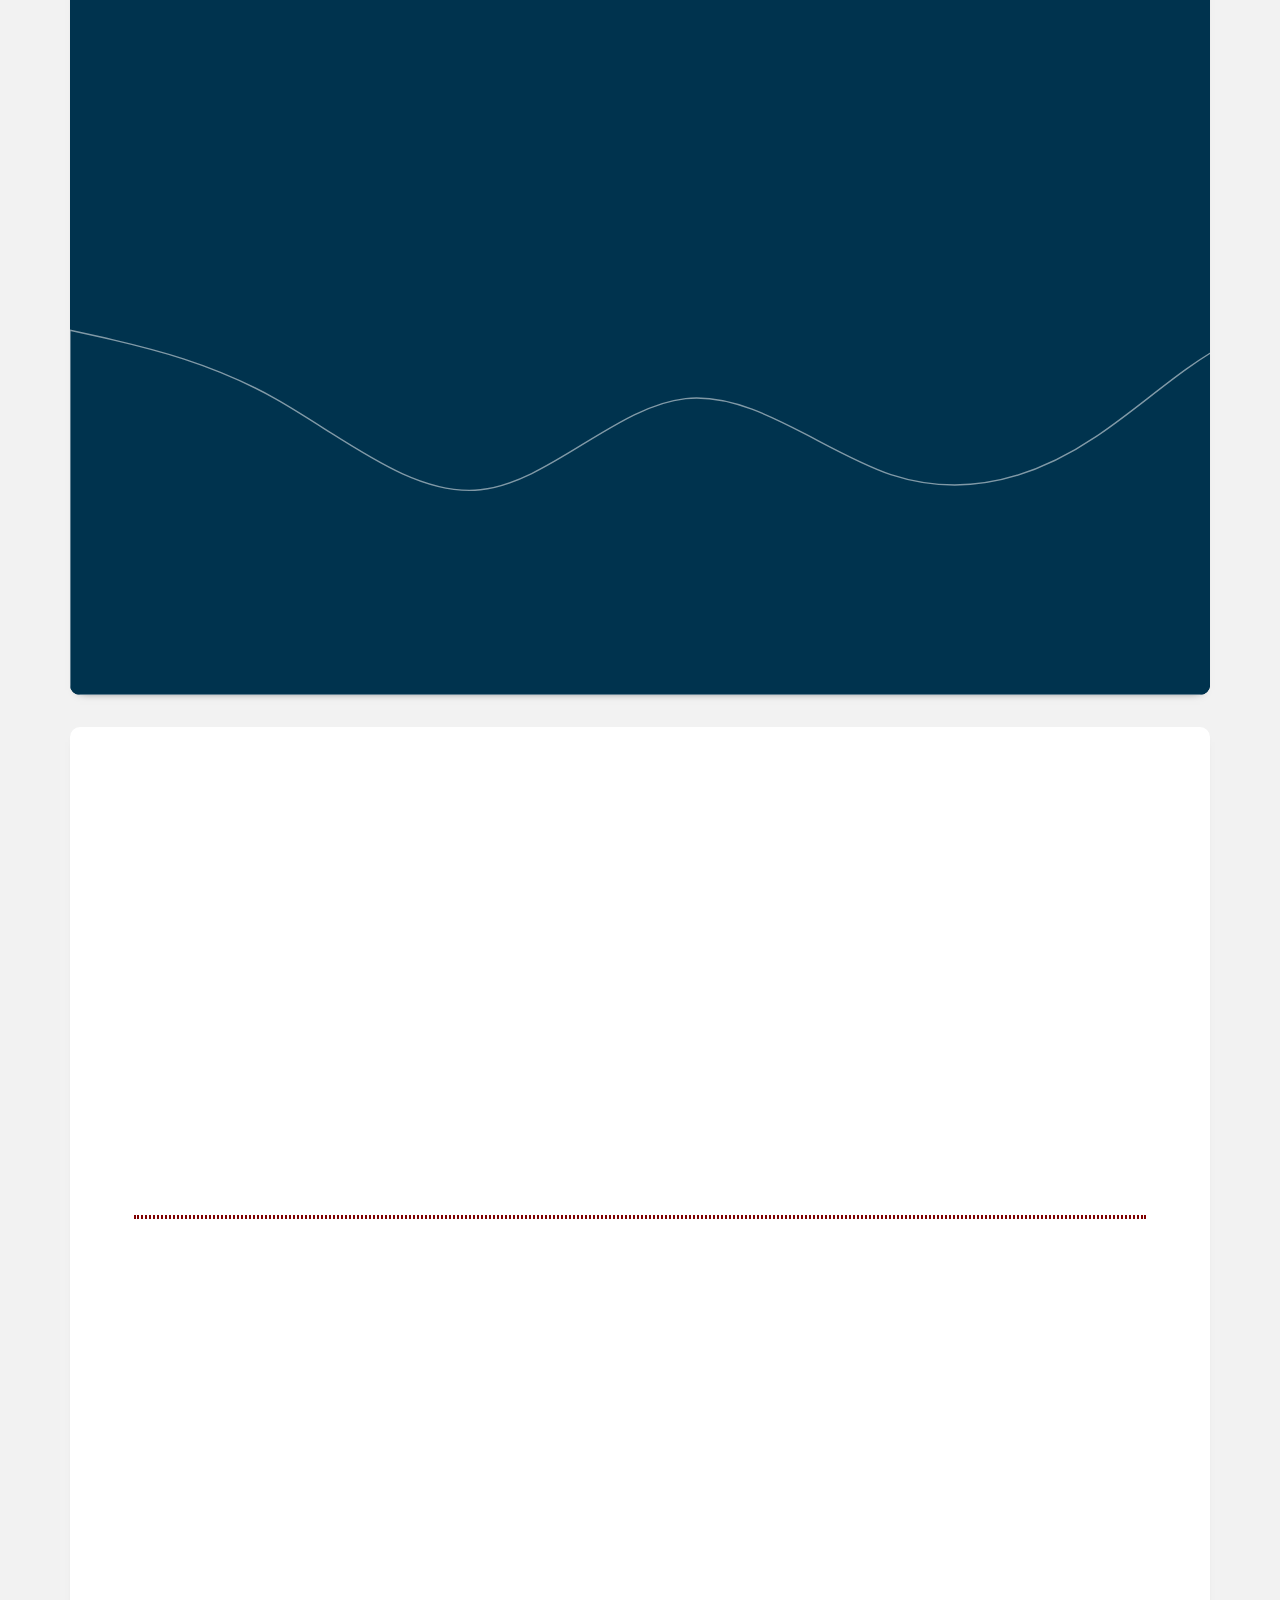
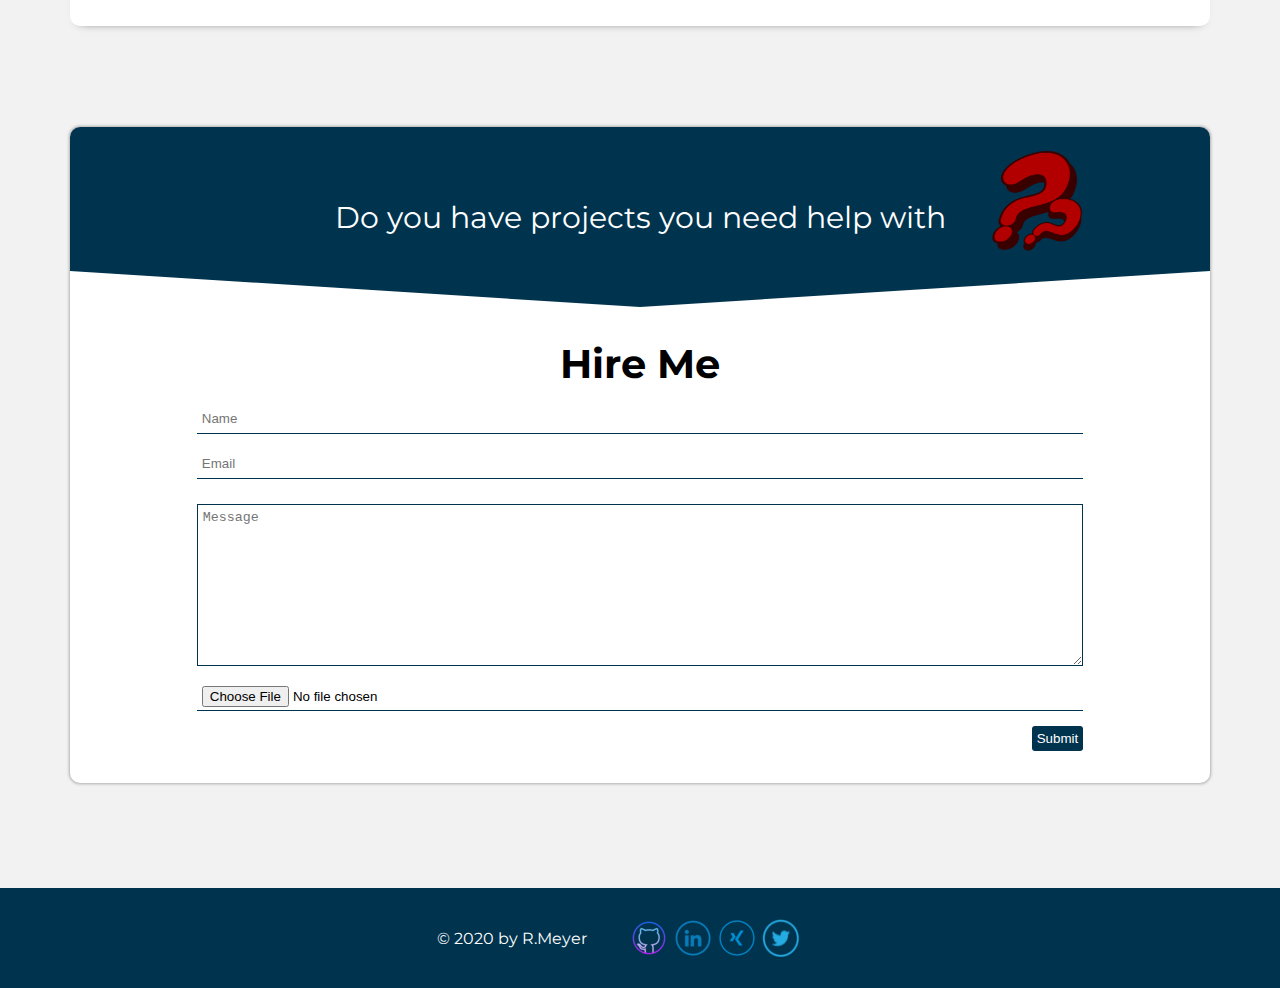
==== commit d0ae5881: "updating some page descriptions" ====
--- a/index.html
+++ b/index.html
@@ -41,7 +41,7 @@
                 <div class="header-intro">
                     <h1 class="left-slide">I'm Rebecca</h1>
                     <h2 class="right-slide">and I develop STUFF!</h2>
-                    <a href="/images/meyer-rebecca-cv.pdf" download> <button class="to-project-btn">Resume</button></a>
+                    <a href="#"> <button class="to-project-btn">Resume</button></a>
                     <ul class="social-media">
                         <li><a class="link" href="https://www.linkedin.com/in/rebecca-m-27910795/" target="_blank"><i class="fab fa-linkedin"></i></a></li>
                         <li><a class="link" href="https://github.com/rebeccafausto" target="_blank"><i class="fab fa-github"></i></a></li>
@@ -67,11 +67,10 @@
                 </div>
                 <div class="row"> <!-- -------------- row1 --------------- -->
                     <div class="col1 col show-on-scroll inline-animate is-visible">
-                        <h2>Pizzeria Illongga</h2>
-                        <img src="/images/ristaurante de illongga.png" alt="Pizzeria Illongga">
-                        <p>An ultimately simple yet elegant Pizzeria website that is made from scratch. 
-                            This is a single page site made up of HTML, CSS and JQuery.</p>
-                        <span><a href="https://pizzeria-illongga.netlify.app/" target="_blank">View site</a></span>
+                        <h2>RoboFriends</h2>
+                        <img src="/images/robofriends.png" alt="Robofriends">
+                        <p>An app made with React fetching images from an API. Robo list data is also fetch from another API. This app functionality is to search the list of data if a certain Robo name exists inside the list.</p>
+                        <span><a href="https://rf-robofriends.netlify.app/" target="_blank">View site</a></span>
                     </div>
                     <div class="col2 col show-on-scroll inline-animate is-visible">
                         <h2>Wilhelm's Cafe</h2>
@@ -98,12 +97,19 @@
                     
                 </div>
                 <div class="row"> <!-- -------------- row3 --------------- -->
-                    <div class="col1 col show-on-scroll inline-animate is-visible col-country">
+                    <div class="col1 col show-on-scroll inline-animate is-visible">
                         <h2>Countrie's Main Info</h2>
                         <img src="/images/country-main-info.png" alt="WR Digital Agency">
-                        <p>Used web api's to generate targeted information.</p>
+                        <p>Used web api's to generate main info of a country like total population, currency and language.</p>
                         <span><a href="https://countrymaininfo.netlify.app/" target="_blank">View site</a></span>
-                    </div>                    
+                    </div>  
+                    <div class="col2 col show-on-scroll inline-animate is-visible">
+                        <h2>Pizzeria Illongga</h2>
+                        <img src="/images/ristaurante de illongga.png" alt="Pizzeria Illongga">
+                        <p>An ultimately simple yet elegant Pizzeria website that is made from scratch. 
+                            This is a single page site made up of HTML, CSS and JQuery.</p>
+                        <span><a href="https://pizzeria-illongga.netlify.app/" target="_blank">View site</a></span>
+                    </div>                 
                 </div>
             </div>
         </div><!-- ----------------- end of project ------------------ -->
@@ -131,8 +137,9 @@
                     <div class="skill">
                         <h2 class="skills-name"><u>Skills</u></h2>
                         <ul class="skills-list">
+                            <li>React</li>
                             <li>HTML</li>
-                            <li>CSS3</li>
+                            <li>CSS3/Sass</li>
                             <li>Javascript</li>
                             <li>JQuery</li>
                             <li>Bootstrap</li>
--- a/css/style.css
+++ b/css/style.css
@@ -12,7 +12,7 @@
     position: relative;
 }
 body {
-    background-image: url("data:image/svg+xml,%3Csvg xmlns='http://www.w3.org/2000/svg' viewBox='0 0 1600 900'%3E%3Cdefs%3E%3ClinearGradient id='a' x1='0' x2='0' y1='1' y2='0'%3E%3Cstop offset='0' stop-color='%230FF'/%3E%3Cstop offset='1' stop-color='%23CF6'/%3E%3C/linearGradient%3E%3ClinearGradient id='b' x1='0' x2='0' y1='0' y2='1'%3E%3Cstop offset='0' stop-color='%23F00'/%3E%3Cstop offset='1' stop-color='%23FC0'/%3E%3C/linearGradient%3E%3C/defs%3E%3Cg fill='maroon' fill-opacity='0' stroke-miterlimit='10'%3E%3Cg stroke='url(%23a)' stroke-width='2'%3E%3Cpath transform='translate(0 0)' d='M1409 581 1450.35 511 1490 581z'/%3E%3Ccircle stroke-width='4' transform='rotate(0 800 450)' cx='500' cy='100' r='40'/%3E%3Cpath transform='translate(0 0)' d='M400.86 735.5h-83.73c0-23.12 18.74-41.87 41.87-41.87S400.86 712.38 400.86 735.5z'/%3E%3C/g%3E%3Cg stroke='url(%23b)' stroke-width='4'%3E%3Cpath transform='translate(0 0)' d='M149.8 345.2 118.4 389.8 149.8 434.4 181.2 389.8z'/%3E%3Crect stroke-width='8' transform='rotate(0 1089 759)' x='1039' y='709' width='100' height='100'/%3E%3Cpath transform='rotate(0 1400 132)' d='M1426.8 132.4 1405.7 168.8 1363.7 168.8 1342.7 132.4 1363.7 96 1405.7 96z'/%3E%3C/g%3E%3C/g%3E%3C/svg%3E");
+    /* background-image: url("data:image/svg+xml,%3Csvg xmlns='http://www.w3.org/2000/svg' viewBox='0 0 1600 900'%3E%3Cdefs%3E%3ClinearGradient id='a' x1='0' x2='0' y1='1' y2='0'%3E%3Cstop offset='0' stop-color='%230FF'/%3E%3Cstop offset='1' stop-color='%23CF6'/%3E%3C/linearGradient%3E%3ClinearGradient id='b' x1='0' x2='0' y1='0' y2='1'%3E%3Cstop offset='0' stop-color='%23F00'/%3E%3Cstop offset='1' stop-color='%23FC0'/%3E%3C/linearGradient%3E%3C/defs%3E%3Cg fill='maroon' fill-opacity='0' stroke-miterlimit='10'%3E%3Cg stroke='url(%23a)' stroke-width='2'%3E%3Cpath transform='translate(0 0)' d='M1409 581 1450.35 511 1490 581z'/%3E%3Ccircle stroke-width='4' transform='rotate(0 800 450)' cx='500' cy='100' r='40'/%3E%3Cpath transform='translate(0 0)' d='M400.86 735.5h-83.73c0-23.12 18.74-41.87 41.87-41.87S400.86 712.38 400.86 735.5z'/%3E%3C/g%3E%3Cg stroke='url(%23b)' stroke-width='4'%3E%3Cpath transform='translate(0 0)' d='M149.8 345.2 118.4 389.8 149.8 434.4 181.2 389.8z'/%3E%3Crect stroke-width='8' transform='rotate(0 1089 759)' x='1039' y='709' width='100' height='100'/%3E%3Cpath transform='rotate(0 1400 132)' d='M1426.8 132.4 1405.7 168.8 1363.7 168.8 1342.7 132.4 1363.7 96 1405.7 96z'/%3E%3C/g%3E%3C/g%3E%3C/svg%3E"); */
     background-attachment: fixed;
     background-size: cover;
     font-family: 'Montserrat', sans-serif;
@@ -221,7 +221,7 @@
     font-family: Satisfy, sans-serif;
     font-size: 30px;
     animation-name: left-animation;
-    animation-duration: 0.5s;
+    animation-duration: 1s;
     font-weight: 600;
     color:  rgb(233, 151, 0);
     text-align: center;
@@ -231,7 +231,7 @@
 }
 .right-slide{
     animation-name: right-animation; 
-    animation-duration: 0.5s;
+    animation-duration: 1s;
     font-size: 20px;
     padding: 10px 0;
     color: rgb(233, 151, 0);
@@ -495,6 +495,7 @@
     align-items: center;
     justify-content: space-around;
     flex-direction: column;
+    height: auto;
 }
 .col1, .col2 {
     width: 90%;
@@ -529,12 +530,12 @@
     box-shadow: 0px 8px 5px -11px rgba(0,0,0,0.75);
     position: relative;
     height: auto;
-    width: 90%;
+    width: 100%;
 }
 .col p {
     font-size: 18px;
     letter-spacing: 0.5px;
-    margin-bottom: 10px;
+    margin-bottom: 20px;
     color: white;
     line-height: 30px;
 }
--- a/css/media-queries.css
+++ b/css/media-queries.css
@@ -63,7 +63,7 @@
         font-size: 40px;
     }
     .col {
-        height: 390px;
+        height: 410px;
         width: 600px;
     }
     .row {
@@ -74,6 +74,9 @@
     }
     .col1, .col2 {
         width: 40%;
+    }
+    .col-country {
+        width: 90%;
     }
     .contact-questionm {
         width: 100px;
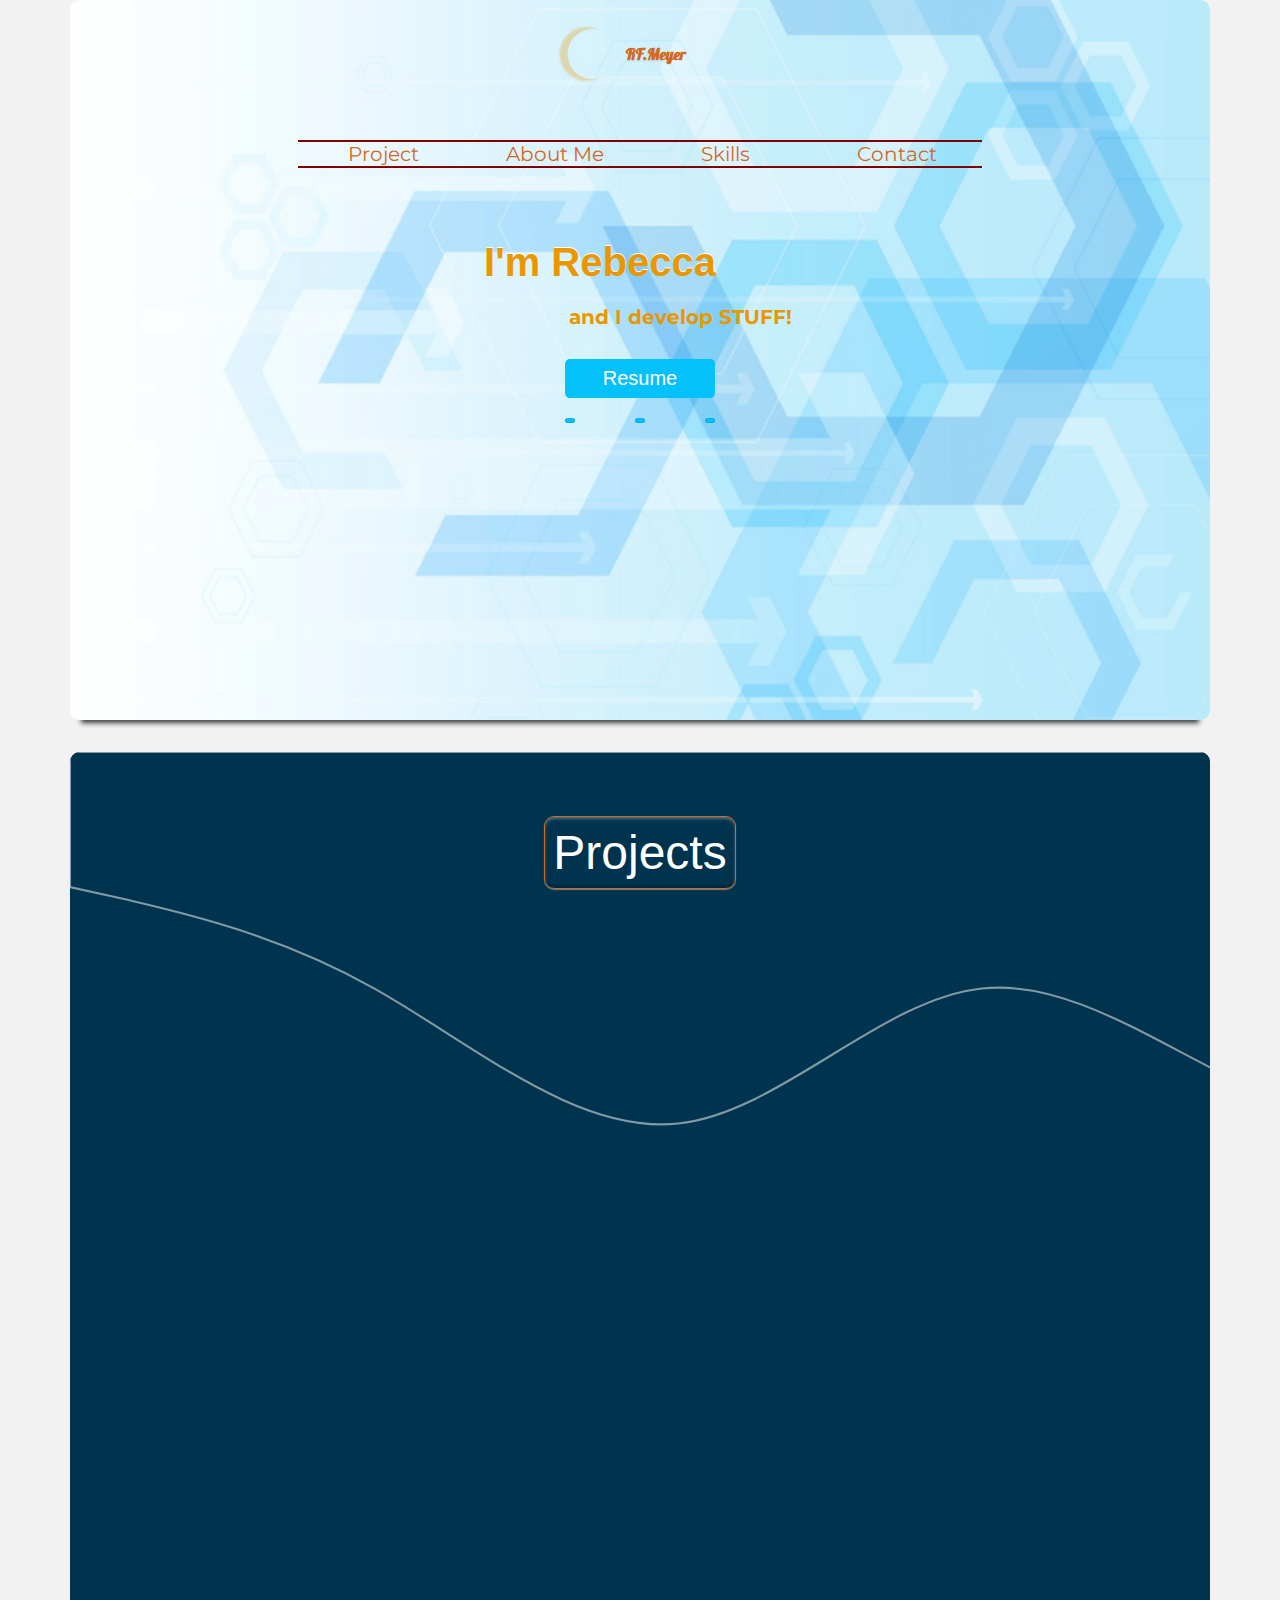
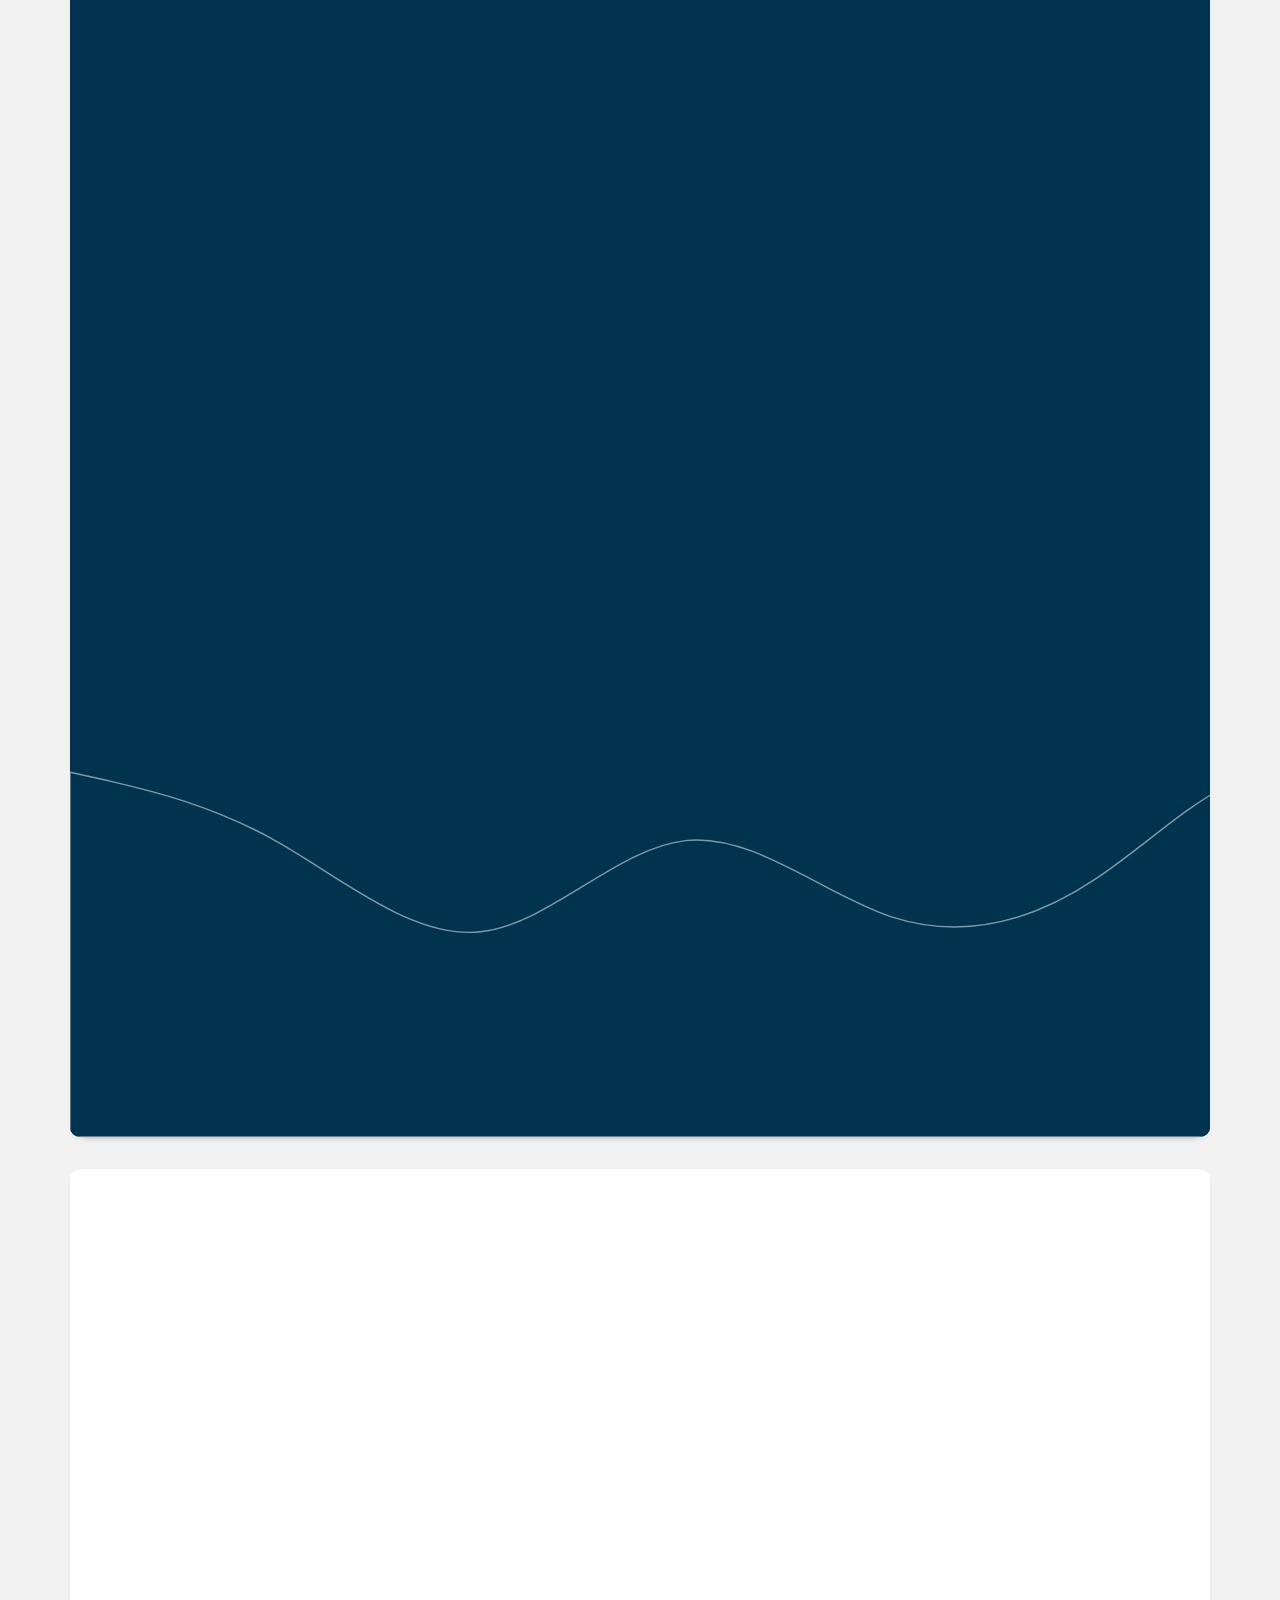
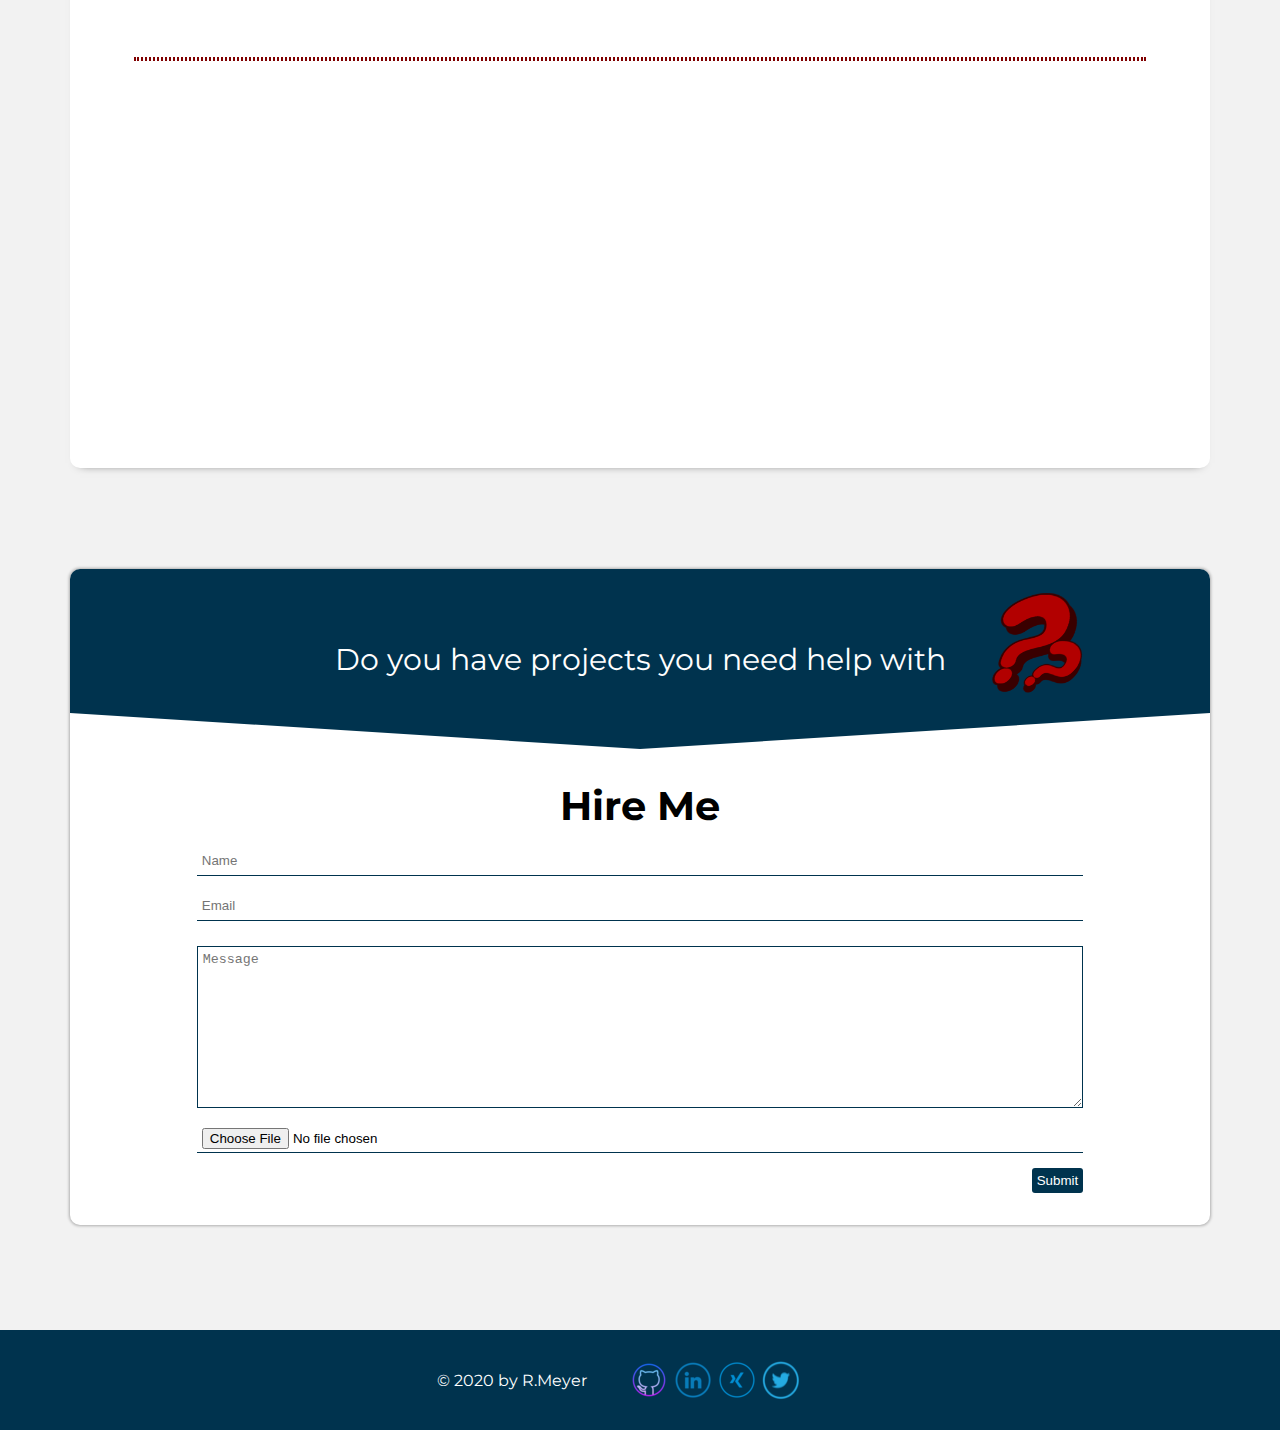
==== commit 27134723: "add logo" ====
--- a/index.html
+++ b/index.html
@@ -4,7 +4,8 @@
     <meta name="viewport" content="width=device-width, initial-scale=1.0">
     <title>Rebecca Meyer - Frontend Web Developer</title>
     <link rel="preconnect" href="https://fonts.gstatic.com">
-<link href="https://fonts.googleapis.com/css2?family=Lobster&family=Montserrat:wght@300&display=swap" rel="stylesheet">
+    <link rel="icon" type="image/png" href="./images/favicon.ico">
+    <link href="https://fonts.googleapis.com/css2?family=Lobster&family=Montserrat:wght@300&display=swap" rel="stylesheet">
     <link rel="stylesheet" href="css/style.css">
     <link rel="stylesheet" href="/css/media-queries.css">
     <script src="https://kit.fontawesome.com/4687fe535c.js" crossorigin="anonymous"></script>
@@ -73,26 +74,40 @@
                         <span><a href="https://rf-robofriends.netlify.app/" target="_blank">View site</a></span>
                     </div>
                     <div class="col2 col show-on-scroll inline-animate is-visible">
+                        <h2>Detect Face</h2>
+                        <img src="/images/detect-face.png" alt="Detect face">
+                        <p>A React web app which detect the human face in a picture. Just insert the picture link in the box and hit detect. A blue box will appear sorrounding the face. Still in progress to detect multiple faces.</p>
+                        <span><a href="https://rf-facedetection.netlify.app/" target="_blank">View site</a></span>
+                    </div>
+                    
+                </div>
+                <div class="row"> <!-- -------------- row3 --------------- -->
+                    <div class="col1 col show-on-scroll inline-animate is-visible">
+                        <h2>Job Listings</h2>
+                        <img src="/images/job-listings.png" alt="Job Listing">
+                        <p>This is a job listing portal made with Vanillajs, HTML, SCSS. You can only search the job post by programming language, library or seniority level. Mobile first approach and 100% responsive.</p>
+                        <span><a href="https://rf-job-listing.netlify.app/" target="_blank">View site</a></span>
+                    </div>  
+                    <div class="col2 col show-on-scroll inline-animate is-visible">
+                        <h2>Reserved</h2>
+                        <!-- <img src="/images/detect-face.png" alt="Detect face"> -->
+                        <p>Lorem ipsum, dolor sit amet consectetur adipisicing elit. Quisquam quam eos amet dignissimos deserunt! Asperiores excepturi doloribus laboriosam culpa veritatis.</p>
+                        <span><a href="#" target="_blank">View site</a></span>
+                    </div> 
+                </div>
+                <div class="row"> <!-- -------------- row2 --------------- -->
+                    <div class="col1 col show-on-scroll inline-animate is-visible">
+                        <h2>WR Digital Agency</h2>
+                        <img src="/images/wr-digital-agency.png" alt="WR Digital Agency">
+                        <p>A single page digital agency website with some svgs made up of HTML, CSS and Bootstrap. It is also Responsive.</p>
+                        <span><a href="https://wrdigitalagency.netlify.app/" target="_blank">View site</a></span>
+                    </div>
+                    <div class="col2 col show-on-scroll inline-animate is-visible">
                         <h2>Wilhelm's Cafe</h2>
                         <img src="/images/wilhelm-cafe.png" alt="Wilhelm's Cafe">
                         <p>A classy cafe website with parallax effect. 
                             This is a multiple pages site made up of HTML, CSS, Vanilla JS and JQuery.</p>
                         <span><a href="https://wilhelms-cafe.netlify.app/" target="_blank">View site</a></span>
-                    </div>
-                    
-                </div>
-                <div class="row"> <!-- -------------- row2 --------------- -->
-                    <div class="col1 col show-on-scroll inline-animate is-visible">
-                        <h2>WR Digital Agency</h2>
-                        <img src="/images/wr-digital-agency.png" alt="WR Digital Agency">
-                        <p>A single page digital agency website with some svgs made up of HTML, CSS and Bootstrap. It is also Responsive.</p>
-                        <span><a href="https://wrdigitalagency.netlify.app/" target="_blank">View site</a></span>
-                    </div>
-                    <div class="col2 col show-on-scroll inline-animate is-visible">
-                        <h2>My Bucket List</h2>
-                        <img src="/images/todo-list.png" alt="Todo List">
-                        <p>A todo list where you can add and delete your todo's. You can not add empty list or list with white spaces. Made of HTML, CSS and Vanilla JS.</p>
-                        <span><a href="https://rmbucket-list.netlify.app/" target="_blank">View site</a></span>
                     </div>
                     
                 </div>
@@ -111,6 +126,7 @@
                         <span><a href="https://pizzeria-illongga.netlify.app/" target="_blank">View site</a></span>
                     </div>                 
                 </div>
+                
             </div>
         </div><!-- ----------------- end of project ------------------ -->
 <!-- -------------- about me and skills  --------------- -->
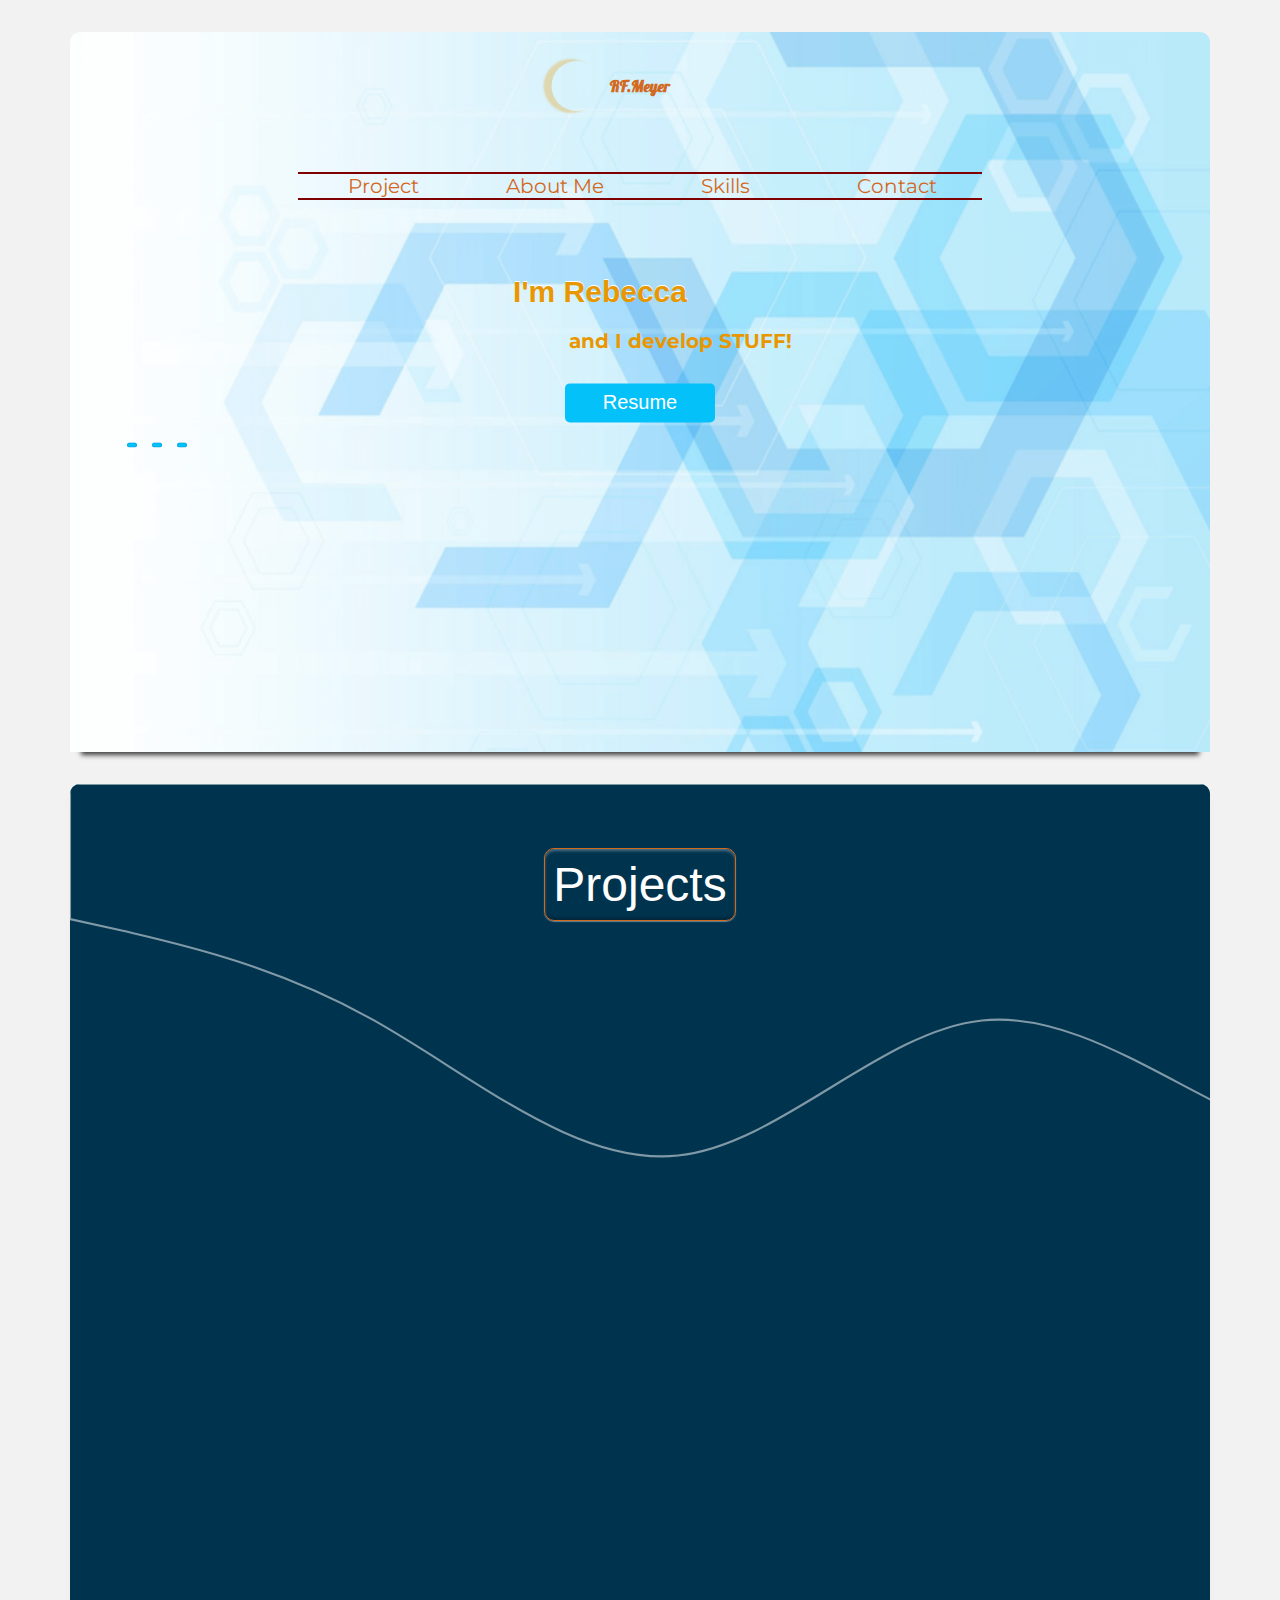
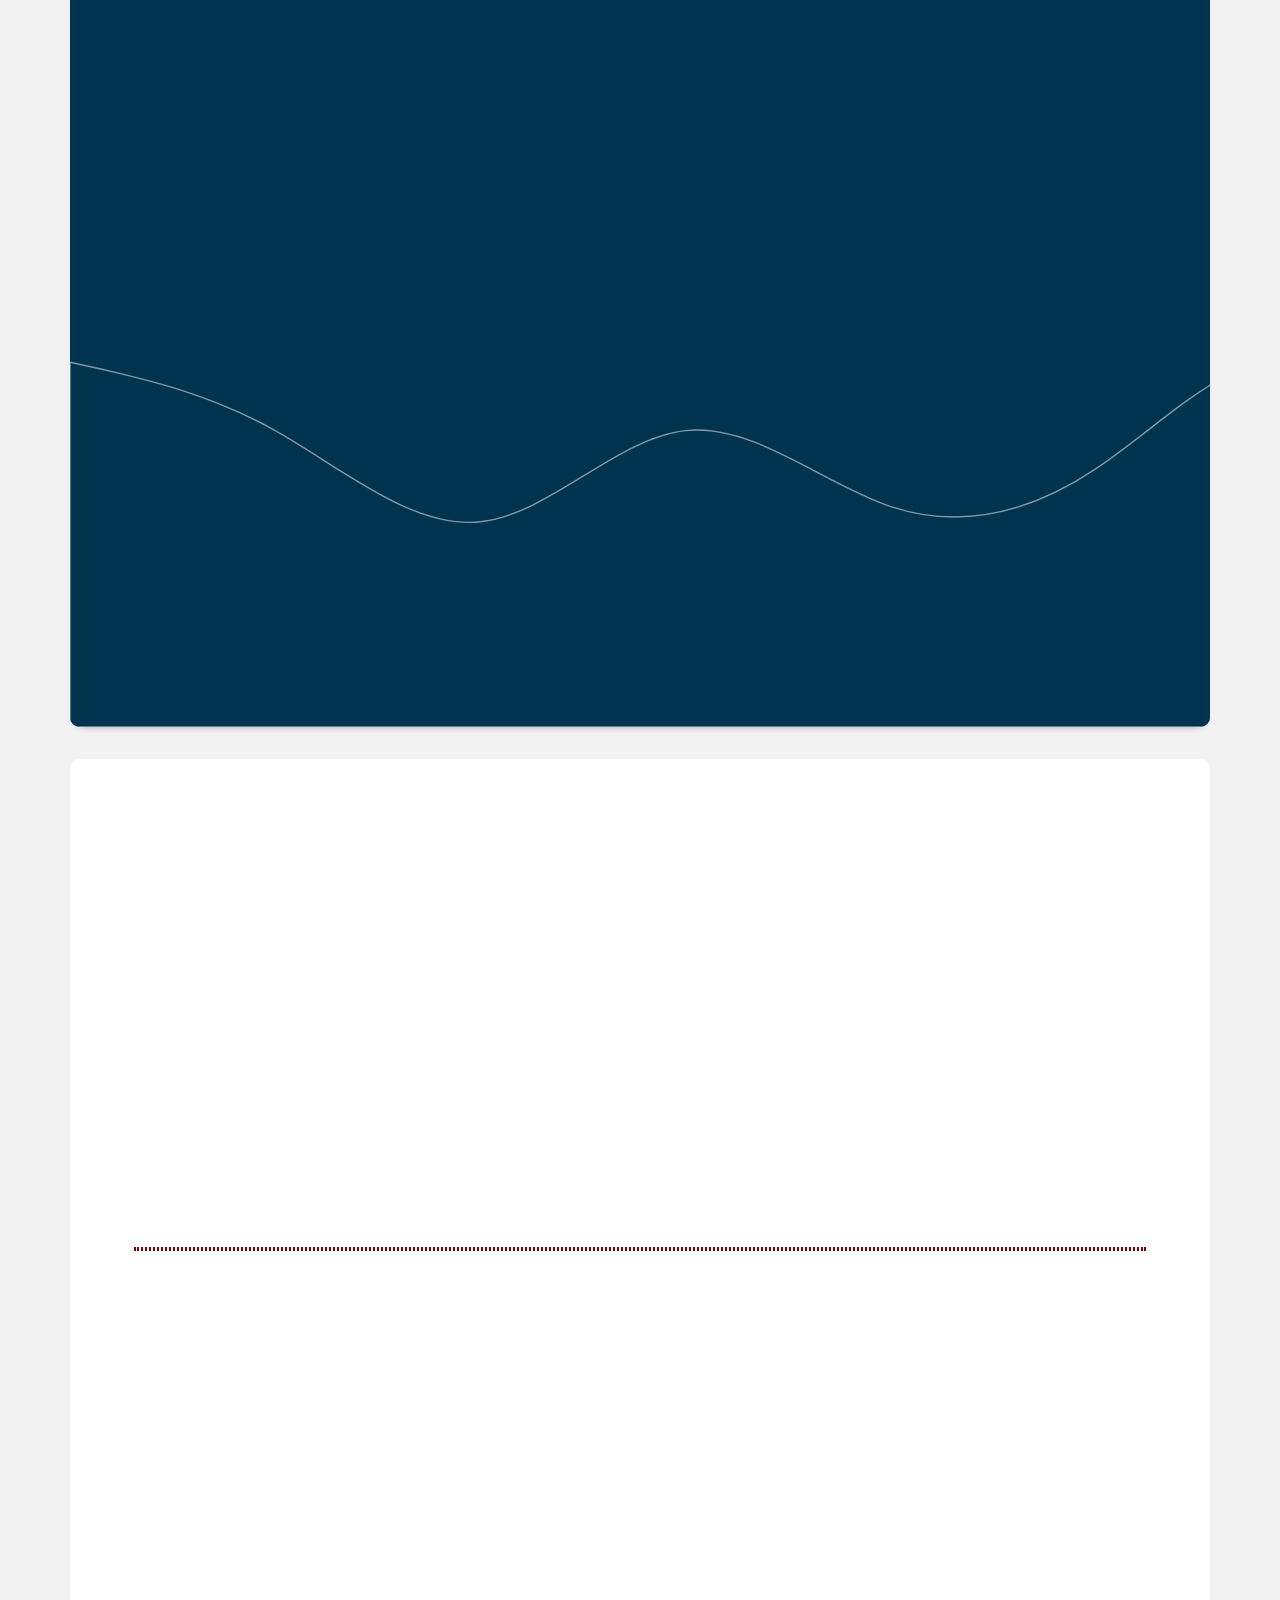
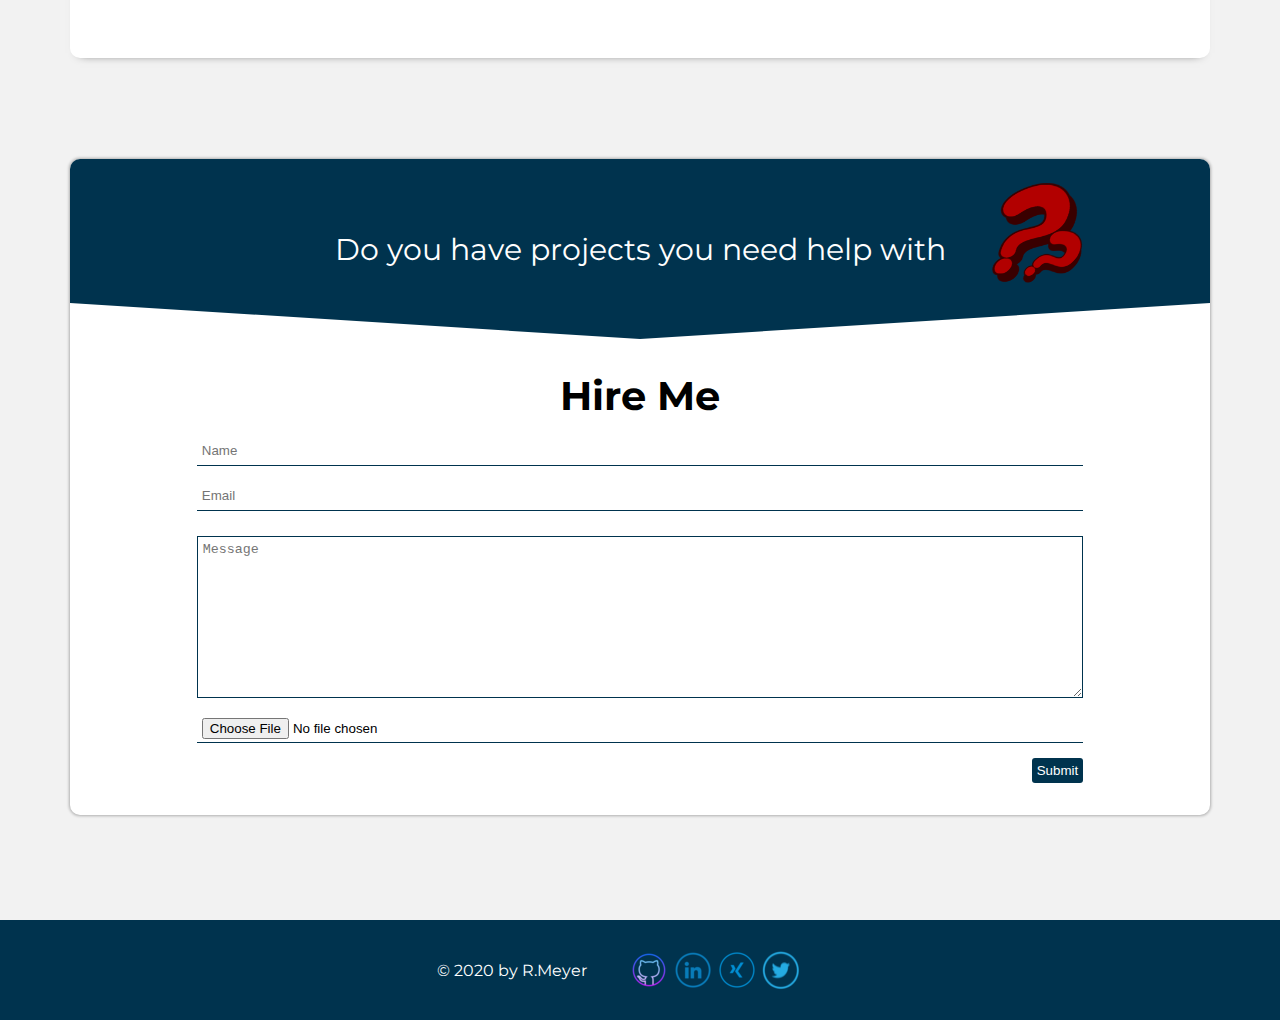
==== commit ca14ee8c: "styling" ====
--- a/index.html
+++ b/index.html
@@ -4,7 +4,7 @@
     <meta name="viewport" content="width=device-width, initial-scale=1.0">
     <title>Rebecca Meyer - Frontend Web Developer</title>
     <link rel="preconnect" href="https://fonts.gstatic.com">
-    <link rel="icon" type="image/png" href="./images/favicon.ico">
+    <link rel="icon" type="image/png" href="./images/favicon-32x32.png">
     <link href="https://fonts.googleapis.com/css2?family=Lobster&family=Montserrat:wght@300&display=swap" rel="stylesheet">
     <link rel="stylesheet" href="css/style.css">
     <link rel="stylesheet" href="/css/media-queries.css">
@@ -40,13 +40,13 @@
                 </div>
                 
                 <div class="header-intro">
-                    <h1 class="left-slide">I'm Rebecca</h1>
-                    <h2 class="right-slide">and I develop STUFF!</h2>
+                    <h1 class="header-intro__left">I'm Rebecca</h1>
+                    <h2 class="header-intro__right">and I develop STUFF!</h2>
                     <a href="#"> <button class="to-project-btn">Resume</button></a>
-                    <ul class="social-media">
-                        <li><a class="link" href="https://www.linkedin.com/in/rebecca-m-27910795/" target="_blank"><i class="fab fa-linkedin"></i></a></li>
-                        <li><a class="link" href="https://github.com/rebeccafausto" target="_blank"><i class="fab fa-github"></i></a></li>
-                        <li><a class="link" href="https://twitter.com/Rebecca58287035" target="_blank"><i class="fab fa-twitter"></i></a></li>
+                    <ul class="header__social-media">
+                        <li><a class="header__social-media__link" href="https://www.linkedin.com/in/rebecca-m-27910795/" target="_blank"><i class="fab fa-linkedin"></i></a></li>
+                        <li><a class="header__social-media__link" href="https://github.com/rebeccafausto" target="_blank"><i class="fab fa-github"></i></a></li>
+                        <li><a class="header__social-media__link" href="https://twitter.com/Rebecca58287035" target="_blank"><i class="fab fa-twitter"></i></a></li>
                     </ul>
                 </div>
                 <i class="fas fa-arrow-up"></i>
@@ -73,27 +73,13 @@
                         <p>An app made with React fetching images from an API. Robo list data is also fetch from another API. This app functionality is to search the list of data if a certain Robo name exists inside the list.</p>
                         <span><a href="https://rf-robofriends.netlify.app/" target="_blank">View site</a></span>
                     </div>
-                    <div class="col2 col show-on-scroll inline-animate is-visible">
-                        <h2>Detect Face</h2>
-                        <img src="/images/detect-face.png" alt="Detect face">
-                        <p>A React web app which detect the human face in a picture. Just insert the picture link in the box and hit detect. A blue box will appear sorrounding the face. Still in progress to detect multiple faces.</p>
-                        <span><a href="https://rf-facedetection.netlify.app/" target="_blank">View site</a></span>
-                    </div>
-                    
-                </div>
-                <div class="row"> <!-- -------------- row3 --------------- -->
                     <div class="col1 col show-on-scroll inline-animate is-visible">
                         <h2>Job Listings</h2>
                         <img src="/images/job-listings.png" alt="Job Listing">
                         <p>This is a job listing portal made with Vanillajs, HTML, SCSS. You can only search the job post by programming language, library or seniority level. Mobile first approach and 100% responsive.</p>
                         <span><a href="https://rf-job-listing.netlify.app/" target="_blank">View site</a></span>
                     </div>  
-                    <div class="col2 col show-on-scroll inline-animate is-visible">
-                        <h2>Reserved</h2>
-                        <!-- <img src="/images/detect-face.png" alt="Detect face"> -->
-                        <p>Lorem ipsum, dolor sit amet consectetur adipisicing elit. Quisquam quam eos amet dignissimos deserunt! Asperiores excepturi doloribus laboriosam culpa veritatis.</p>
-                        <span><a href="#" target="_blank">View site</a></span>
-                    </div> 
+                    
                 </div>
                 <div class="row"> <!-- -------------- row2 --------------- -->
                     <div class="col1 col show-on-scroll inline-animate is-visible">
@@ -102,7 +88,7 @@
                         <p>A single page digital agency website with some svgs made up of HTML, CSS and Bootstrap. It is also Responsive.</p>
                         <span><a href="https://wrdigitalagency.netlify.app/" target="_blank">View site</a></span>
                     </div>
-                    <div class="col2 col show-on-scroll inline-animate is-visible">
+                    <div class="col1 col show-on-scroll inline-animate is-visible">
                         <h2>Wilhelm's Cafe</h2>
                         <img src="/images/wilhelm-cafe.png" alt="Wilhelm's Cafe">
                         <p>A classy cafe website with parallax effect. 
@@ -118,7 +104,7 @@
                         <p>Used web api's to generate main info of a country like total population, currency and language.</p>
                         <span><a href="https://countrymaininfo.netlify.app/" target="_blank">View site</a></span>
                     </div>  
-                    <div class="col2 col show-on-scroll inline-animate is-visible">
+                    <div class="col1 col show-on-scroll inline-animate is-visible">
                         <h2>Pizzeria Illongga</h2>
                         <img src="/images/ristaurante de illongga.png" alt="Pizzeria Illongga">
                         <p>An ultimately simple yet elegant Pizzeria website that is made from scratch. 
--- a/css/style.css
+++ b/css/style.css
@@ -62,6 +62,9 @@
 header {
     height: 80vh;
     width: 100%;
+    margin-top: 2rem;
+    
+
 }
 .header{
     height: 80vh;
@@ -71,9 +74,9 @@
     background-image: url('/images/bg-main.png');
     background-repeat: no-repeat;
     background-size: cover;
-    object-fit: cover;
-    /* background-color: #00334e; */
-    border-radius: 10px;
+    object-fit: cover; 
+    border-top-left-radius: 10px;
+    border-top-right-radius: 10px;
 }
 #logo {
     position: absolute;
@@ -83,7 +86,7 @@
     left: 25%;
     transform: translate(-25%, -50%);
     z-index: 1;
-    margin-left: 1rem;
+    /* margin-left: 1rem; */
 }
 
 .main-nav a {
@@ -128,8 +131,8 @@
     display: none;
 }
 .navbar.fadein {
-    clip-path: circle(1000px at 90% -20%);
-    -webkit-clip-path: circle(1000px at 100% -20%);
+    clip-path: circle(500px at 90% -20%);
+    -webkit-clip-path: circle(500px at 100% -20%);
 }
 .nav-list{
     margin-top: 2rem;
@@ -217,7 +220,7 @@
     width: 90%;
     justify-content: space-evenly;
 }
-.left-slide {
+.header-intro__left {
     font-family: Satisfy, sans-serif;
     font-size: 30px;
     animation-name: left-animation;
@@ -229,7 +232,7 @@
     padding: 10px 20px;   
     text-shadow: 0px -1px 0px rgba(255,255,255,1);
 }
-.right-slide{
+.header-intro__right{
     animation-name: right-animation; 
     animation-duration: 1s;
     font-size: 20px;
@@ -238,12 +241,12 @@
     text-align: center;
     margin-left: 5rem;
 }
-.social-media {
+.header__social-media {
     display: flex; 
     animation: appear-media 0.5s;
     cursor: pointer;
  }
-.social-media li {
+ .header__social-media li {
     padding: 3px 4px 0 4px;
     font-size: 30px;
     margin-right: 15px;
@@ -253,11 +256,11 @@
     border-radius: 5px;    
     list-style-type: none;
 }
-.link{
+.header__social-media__link{
     text-decoration: none;
     color: white;
 }
-.social-media li:hover {
+.header__social-media li:hover {
     border: 1px solid chocolate;
     box-shadow: 
     inset 0 2px 3px rgba(255,255,255,0.3),
@@ -311,7 +314,7 @@
 .inline-animate {
     opacity: 0;
     transform: translateY(100px);
-    transition: transform 2s .25s cubic-bezier(0,1,.3,1), opacity .3s .25s ease-out;
+    transition: transform 1s .25s cubic-bezier(0,1,.3,1), opacity .3s .25s ease-out;
     will-change: transform, opacity;
 }
 .is-visible {
@@ -565,7 +568,7 @@
     color: black;
 }
 .col1:hover, .col2:hover {
-    transition: all 0.5s;
+    transition: all 0.2s;
     transform: scale(1.05);
     box-shadow: 
     inset 0 2px 3px rgba(255,255,255,0.1),
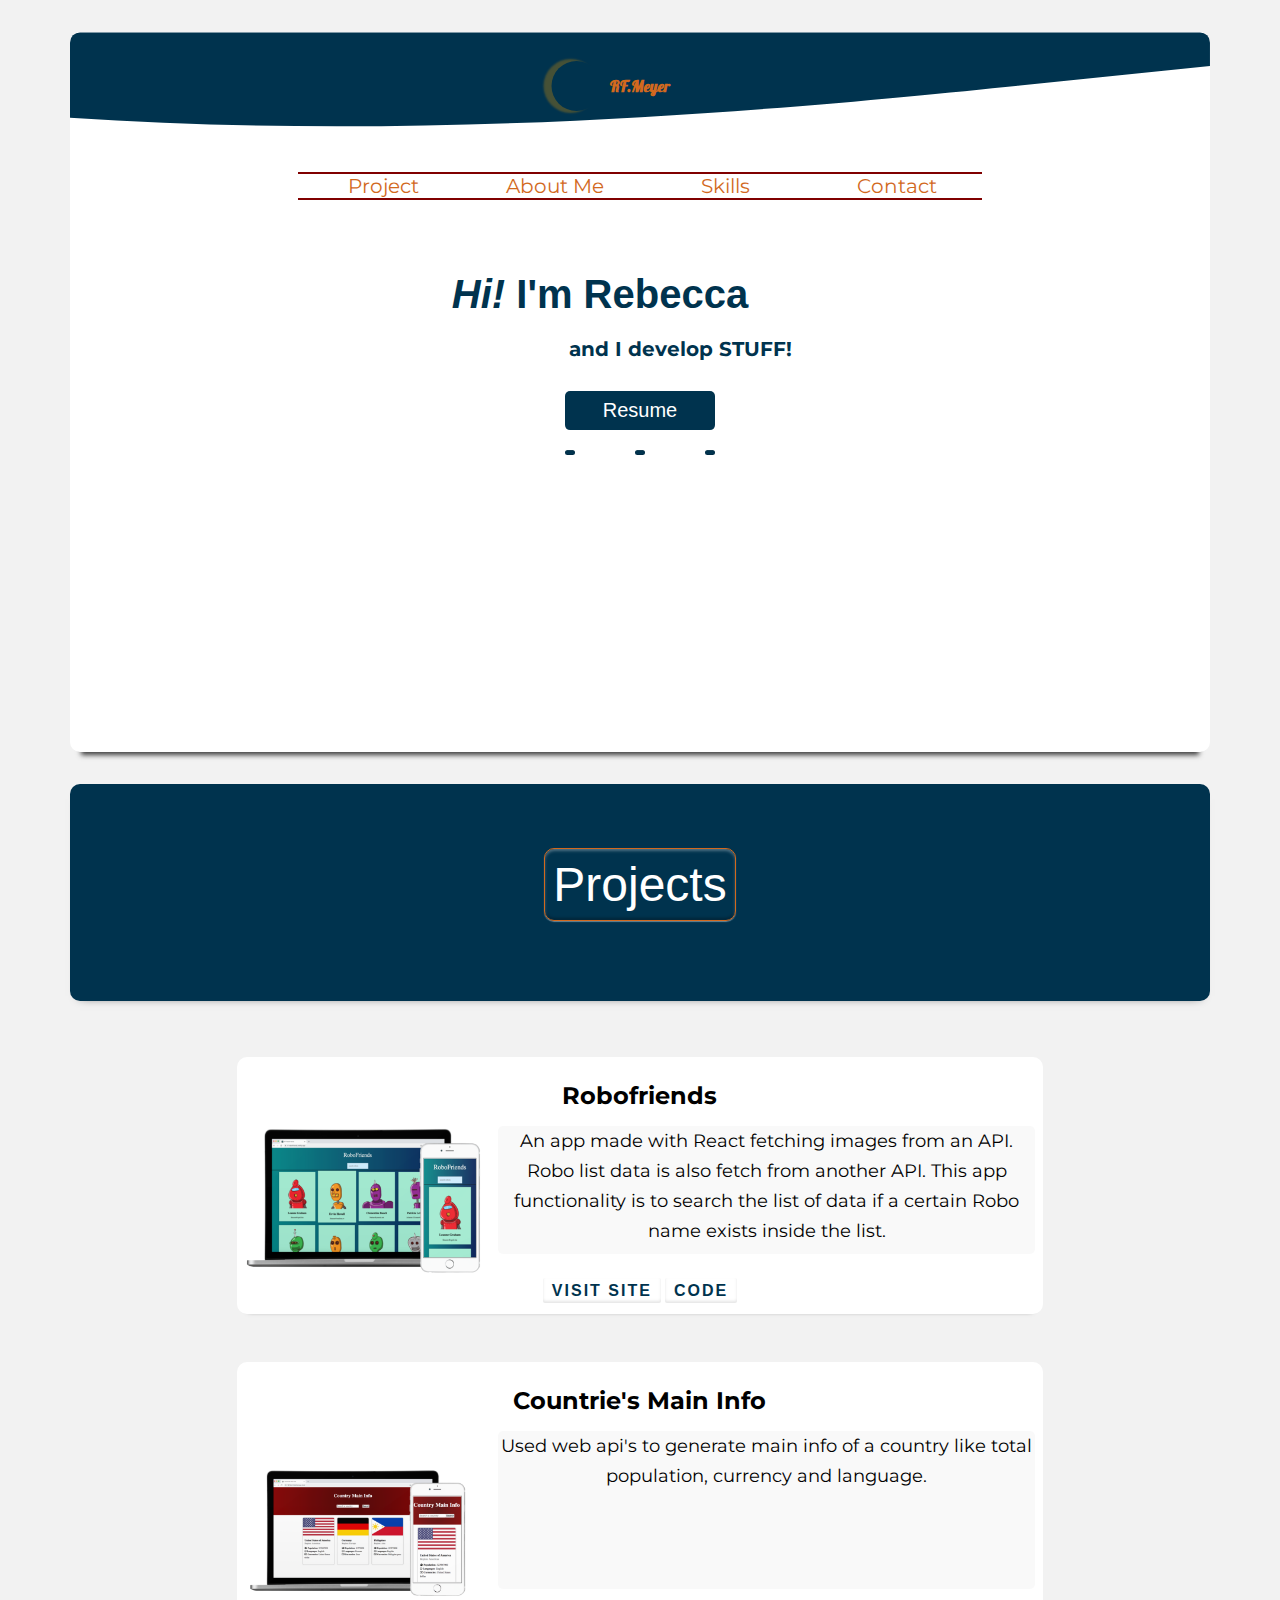
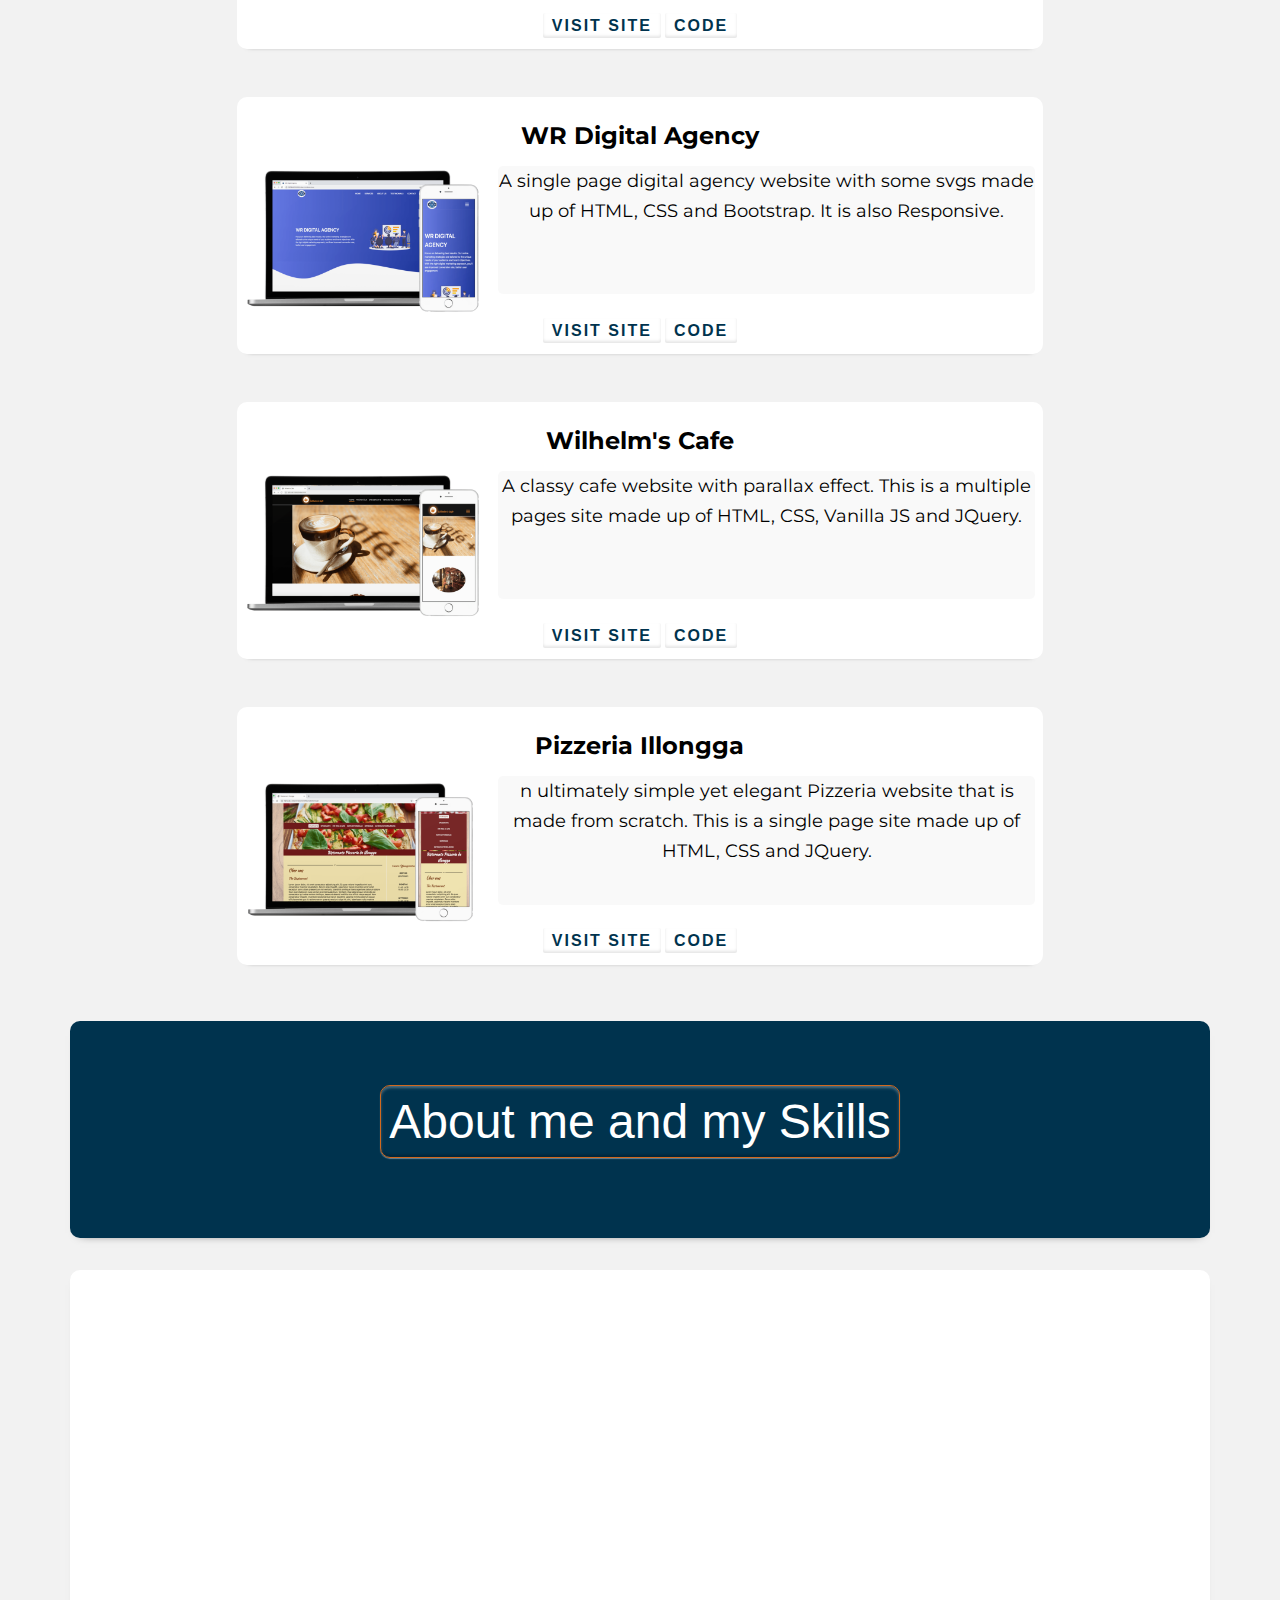
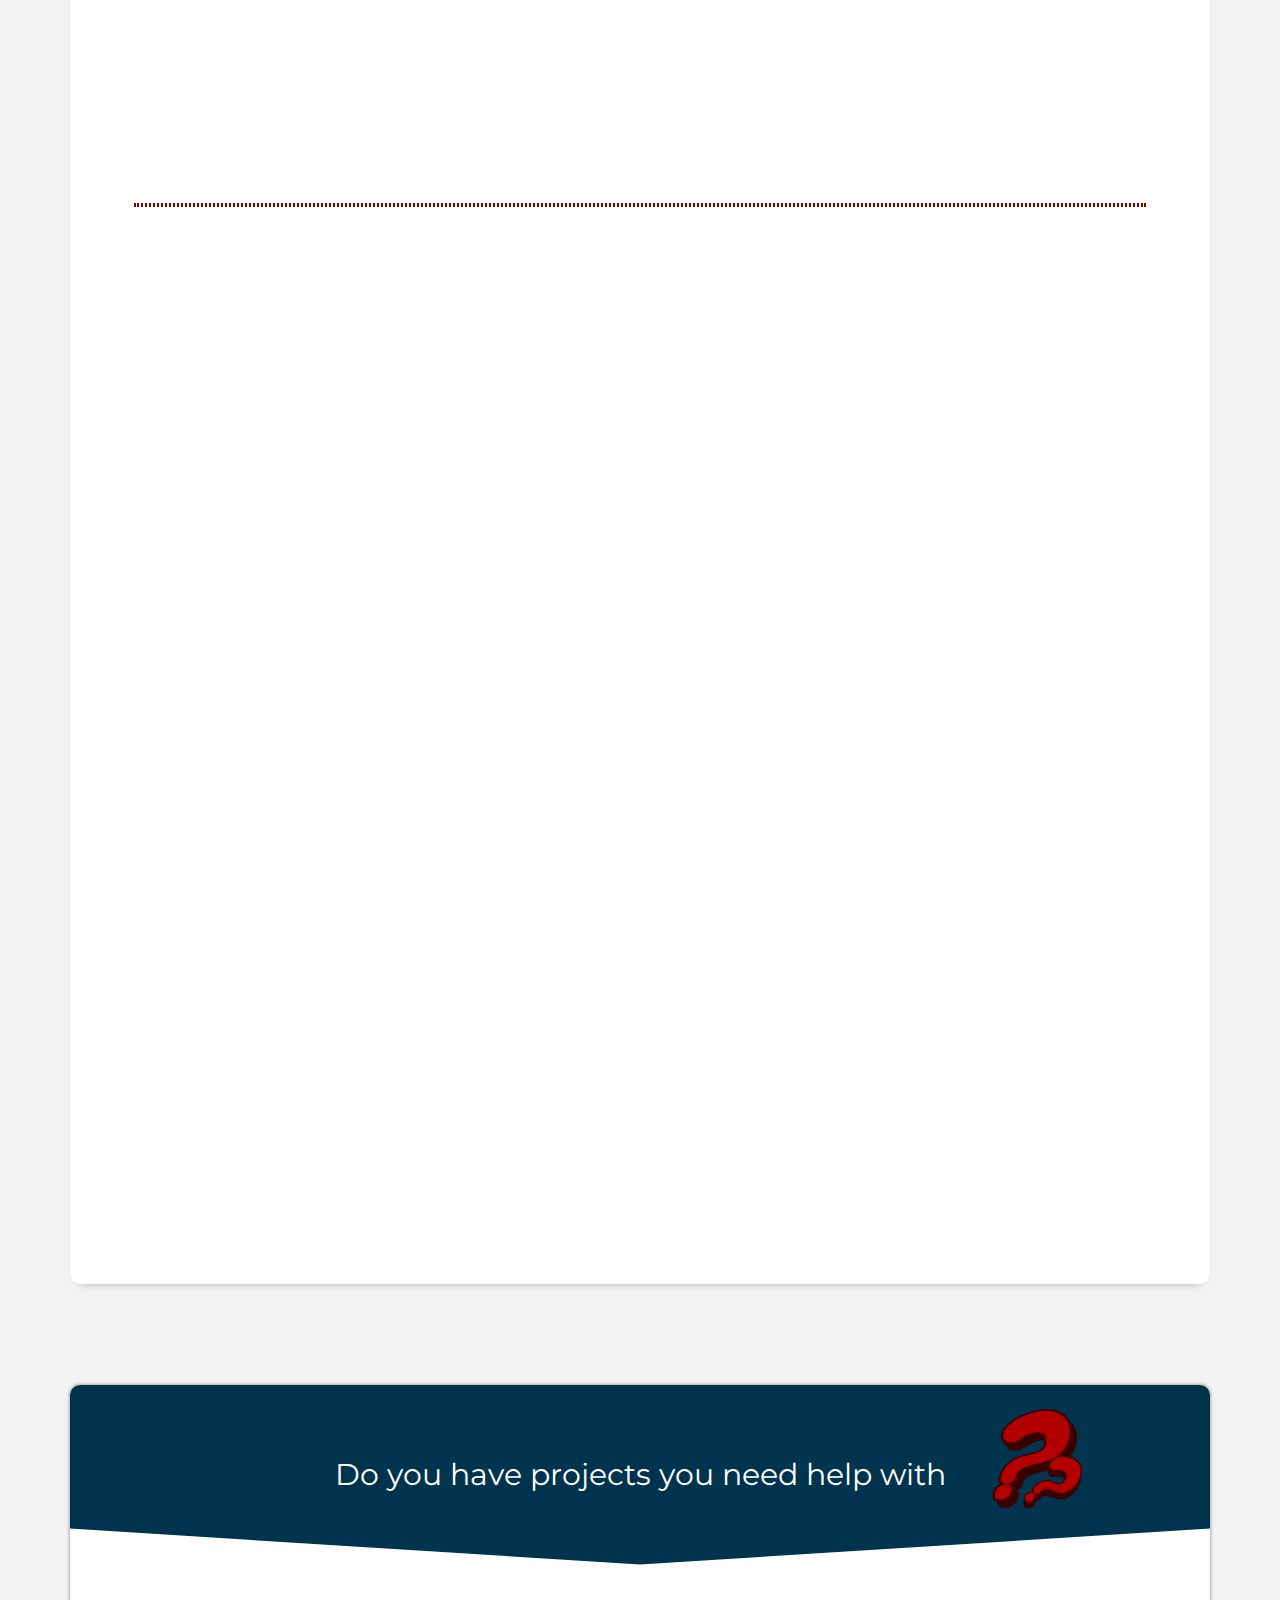
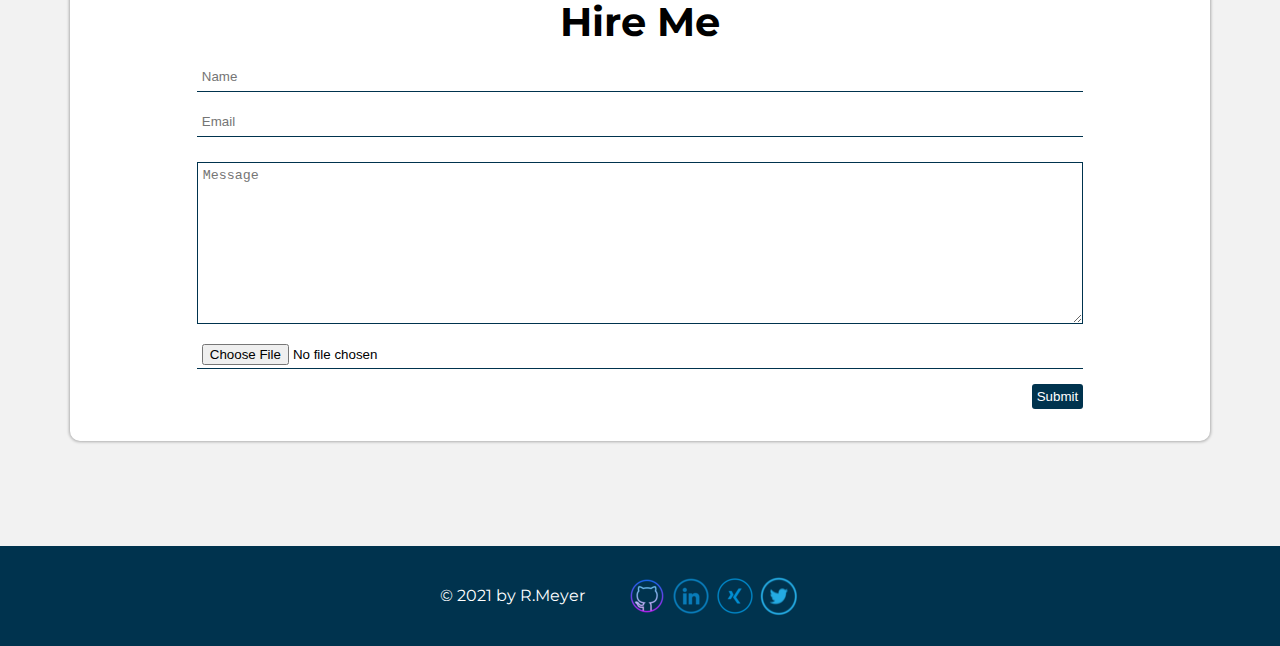
==== commit 0f213503: "update overall look" ====
--- a/index.html
+++ b/index.html
@@ -5,7 +5,7 @@
     <title>Rebecca Meyer - Frontend Web Developer</title>
     <link rel="preconnect" href="https://fonts.gstatic.com">
     <link rel="icon" type="image/png" href="./images/favicon-32x32.png">
-    <link href="https://fonts.googleapis.com/css2?family=Lobster&family=Montserrat:wght@300&display=swap" rel="stylesheet">
+    <link href="https://fonts.googleapis.com/css2?family=Lobster&family=Montserrat:wght@400&display=swap" rel="stylesheet">
     <link rel="stylesheet" href="css/style.css">
     <link rel="stylesheet" href="/css/media-queries.css">
     <script src="https://kit.fontawesome.com/4687fe535c.js" crossorigin="anonymous"></script>
@@ -14,6 +14,7 @@
 <!-- -------------- header --------------- -->
         <header>
             <div class="header shadow">
+                <svg id="wave" class="svg1" style="transform:rotate(180deg); transition: 0.3s" viewBox="0 0 1440 190" version="1.1" xmlns="http://www.w3.org/2000/svg"><path fill="#00334e" style="transform:translate(0, 0px); opacity:1" fill="url(#sw-gradient-0)" d="M0,147L240,122.5C480,98,960,49,1440,81.7C1920,114,2400,229,2880,302.2C3360,376,3840,408,4320,400.2C4800,392,5280,343,5760,318.5C6240,294,6720,294,7200,277.7C7680,261,8160,229,8640,187.8C9120,147,9600,98,10080,138.8C10560,180,11040,310,11520,326.7C12000,343,12480,245,12960,220.5C13440,196,13920,245,14400,253.2C14880,261,15360,229,15840,204.2C16320,180,16800,163,17280,187.8C17760,212,18240,278,18720,310.3C19200,343,19680,343,20160,285.8C20640,229,21120,114,21600,106.2C22080,98,22560,196,23040,253.2C23520,310,24000,327,24480,310.3C24960,294,25440,245,25920,228.7C26400,212,26880,229,27360,220.5C27840,212,28320,180,28800,187.8C29280,196,29760,245,30240,220.5C30720,196,31200,98,31680,114.3C32160,131,32640,261,33120,334.8C33600,408,34080,425,34320,432.8L34560,441L34560,490L34320,490C34080,490,33600,490,33120,490C32640,490,32160,490,31680,490C31200,490,30720,490,30240,490C29760,490,29280,490,28800,490C28320,490,27840,490,27360,490C26880,490,26400,490,25920,490C25440,490,24960,490,24480,490C24000,490,23520,490,23040,490C22560,490,22080,490,21600,490C21120,490,20640,490,20160,490C19680,490,19200,490,18720,490C18240,490,17760,490,17280,490C16800,490,16320,490,15840,490C15360,490,14880,490,14400,490C13920,490,13440,490,12960,490C12480,490,12000,490,11520,490C11040,490,10560,490,10080,490C9600,490,9120,490,8640,490C8160,490,7680,490,7200,490C6720,490,6240,490,5760,490C5280,490,4800,490,4320,490C3840,490,3360,490,2880,490C2400,490,1920,490,1440,490C960,490,480,490,240,490L0,490Z"></path></svg>
                 <div class="main-nav">
                     <a href="#"><h2 id="logo" style="font-family: Lobster, sans-serif">RF.Meyer</h2></a>
                     <div class="hamburger-menu">
@@ -31,7 +32,7 @@
                     </ul>
                 </nav>
                 <div class="navbar-desktop">
-                    <ul class="desktop-list">
+                    <ul class="navbar-desktop__list">
                         <li class="navitem"><a class="navlink" href="#project">Project</a></li>
                         <li class="navitem"><a class="navlink"  href="#about-me">About Me</a></li>
                         <li class="navitem"><a class="navlink"  href="#skills">Skills</a></li>
@@ -40,7 +41,7 @@
                 </div>
                 
                 <div class="header-intro">
-                    <h1 class="header-intro__left">I'm Rebecca</h1>
+                    <h1 class="header-intro__left"><i>Hi!</i> I'm Rebecca</h1>
                     <h2 class="header-intro__right">and I develop STUFF!</h2>
                     <a href="#"> <button class="to-project-btn">Resume</button></a>
                     <ul class="header__social-media">
@@ -53,69 +54,42 @@
             </div>
         </header><!-- -------------- end of header --------------- -->
         <!-- ----------------- projects ------------------ -->
-        <div class="project">
+
+        <div class="section_title">
             
-            <div id="project" class="shadow container">
-                <div class="background">
+            <div id="section" class="shadow container">
+                <!-- <div>
                     <svg class="svg1" xmlns="http://www.w3.org/2000/svg" viewBox="0 0 540 320"><path fill="#00334e" stroke="white" stroke-opacity="0.5" fill-opacity="1" d="M0,64L24,69.3C48,75,96,85,144,112C192,139,240,181,288,176C336,171,384,117,432,112C480,107,528,149,576,165.3C624,181,672,171,720,138.7C768,107,816,53,864,64C912,75,960,149,1008,181.3C1056,213,1104,203,1152,197.3C1200,192,1248,192,1296,192C1344,192,1392,192,1416,192L1440,192L1440,0L1416,0C1392,0,1344,0,1296,0C1248,0,1200,0,1152,0C1104,0,1056,0,1008,0C960,0,912,0,864,0C816,0,768,0,720,0C672,0,624,0,576,0C528,0,480,0,432,0C384,0,336,0,288,0C240,0,192,0,144,0C96,0,48,0,24,0L0,0Z"></path></svg>
                     <svg class="svg2" xmlns="http://www.w3.org/2000/svg" viewBox="0 0 800 320"><path fill="#00334e" stroke="white" stroke-opacity="0.5" fill-opacity="1" d="M0,64L24,69.3C48,75,96,85,144,112C192,139,240,181,288,176C336,171,384,117,432,112C480,107,528,149,576,165.3C624,181,672,171,720,138.7C768,107,816,53,864,64C912,75,960,149,1008,181.3C1056,213,1104,203,1152,197.3C1200,192,1248,192,1296,192C1344,192,1392,192,1416,192L1440,192L1440,320L1416,320C1392,320,1344,320,1296,320C1248,320,1200,320,1152,320C1104,320,1056,320,1008,320C960,320,912,320,864,320C816,320,768,320,720,320C672,320,624,320,576,320C528,320,480,320,432,320C384,320,336,320,288,320C240,320,192,320,144,320C96,320,48,320,24,320L0,320Z"></path></svg>
-                </div>
-                <div class="proj-btn">
+                </div> -->
+                <div class="project__btn">
                     <p>I'm not a button.</p>
                 </div>
-                <div class="proj-name">
+                <div class="project__name">
                     <p>Projects</p>
                 </div>
-                <div class="row"> <!-- -------------- row1 --------------- -->
-                    <div class="col1 col show-on-scroll inline-animate is-visible">
-                        <h2>RoboFriends</h2>
-                        <img src="/images/robofriends.png" alt="Robofriends">
-                        <p>An app made with React fetching images from an API. Robo list data is also fetch from another API. This app functionality is to search the list of data if a certain Robo name exists inside the list.</p>
-                        <span><a href="https://rf-robofriends.netlify.app/" target="_blank">View site</a></span>
-                    </div>
-                    <div class="col1 col show-on-scroll inline-animate is-visible">
-                        <h2>Job Listings</h2>
-                        <img src="/images/job-listings.png" alt="Job Listing">
-                        <p>This is a job listing portal made with Vanillajs, HTML, SCSS. You can only search the job post by programming language, library or seniority level. Mobile first approach and 100% responsive.</p>
-                        <span><a href="https://rf-job-listing.netlify.app/" target="_blank">View site</a></span>
-                    </div>  
-                    
-                </div>
-                <div class="row"> <!-- -------------- row2 --------------- -->
-                    <div class="col1 col show-on-scroll inline-animate is-visible">
-                        <h2>WR Digital Agency</h2>
-                        <img src="/images/wr-digital-agency.png" alt="WR Digital Agency">
-                        <p>A single page digital agency website with some svgs made up of HTML, CSS and Bootstrap. It is also Responsive.</p>
-                        <span><a href="https://wrdigitalagency.netlify.app/" target="_blank">View site</a></span>
-                    </div>
-                    <div class="col1 col show-on-scroll inline-animate is-visible">
-                        <h2>Wilhelm's Cafe</h2>
-                        <img src="/images/wilhelm-cafe.png" alt="Wilhelm's Cafe">
-                        <p>A classy cafe website with parallax effect. 
-                            This is a multiple pages site made up of HTML, CSS, Vanilla JS and JQuery.</p>
-                        <span><a href="https://wilhelms-cafe.netlify.app/" target="_blank">View site</a></span>
-                    </div>
-                    
-                </div>
-                <div class="row"> <!-- -------------- row3 --------------- -->
-                    <div class="col1 col show-on-scroll inline-animate is-visible">
-                        <h2>Countrie's Main Info</h2>
-                        <img src="/images/country-main-info.png" alt="WR Digital Agency">
-                        <p>Used web api's to generate main info of a country like total population, currency and language.</p>
-                        <span><a href="https://countrymaininfo.netlify.app/" target="_blank">View site</a></span>
-                    </div>  
-                    <div class="col1 col show-on-scroll inline-animate is-visible">
-                        <h2>Pizzeria Illongga</h2>
-                        <img src="/images/ristaurante de illongga.png" alt="Pizzeria Illongga">
-                        <p>An ultimately simple yet elegant Pizzeria website that is made from scratch. 
-                            This is a single page site made up of HTML, CSS and JQuery.</p>
-                        <span><a href="https://pizzeria-illongga.netlify.app/" target="_blank">View site</a></span>
-                    </div>                 
+                <div class="project__content">
                 </div>
                 
+                
             </div>
+            <div class="project__content2">
+            </div>
+            
         </div><!-- ----------------- end of project ------------------ -->
 <!-- -------------- about me and skills  --------------- -->
+<div class="section_title">      
+    <div id="section" class="shadow container">
+        <div class="project__btn">
+            <p>I'm not a button.</p>
+        </div>
+        <div class="project__name">
+            <p>About me and my Skills</p>
+        </div>
+    </div>
+
+    
+</div>
         <div id="about-me">
             <div class="container about-me shadow">
                 <div id="about" class="is-visible inline-animate show-on-scroll">
@@ -124,8 +98,8 @@
                     </div>
                     <div class="abt-me-content">
                         <h1><u>About Me</u></h1>
-                        <p>I'm a Front End Web Developer that is passionate about
-                            transforming designs into an interactive, responsive and user friendly website.
+                        <p>I am a dedicated Full-stack developer with good analytical skills and is passionate about
+                            transforming designs and ideas into an interactive, responsive and user friendly website.
                             I'm always up for a challenge for professional growth as well as learning and sharing with same minded people.
                             </p>
                     </div>
@@ -137,17 +111,18 @@
                         <a href="https://pngtree.com/so/artificial-intelligence" target="_blank"><img src="/images/skills-img.png" alt=""></a>
                     </div>
                     <div class="skill">
-                        <h2 class="skills-name"><u>Skills</u></h2>
+                        <h1 class="skills-name"><u>Skills</u></h1>
                         <ul class="skills-list">
-                            <li>React</li>
-                            <li>HTML</li>
-                            <li>CSS3/Sass</li>
-                            <li>Javascript</li>
-                            <li>JQuery</li>
-                            <li>Bootstrap</li>
-                            <li>Responsive Web Design</li>
-                            <li>Git/Github</li>
-                            <li>Performance Optimization</li>
+                            <li><img src="https://www.vectorlogo.zone/logos/javascript/javascript-ar21.svg" alt="JavaScript"></li>
+                            <li><img src="https://www.vectorlogo.zone/logos/reactjs/reactjs-ar21.svg" alt="React"></li>
+                            <li><img src="https://www.vectorlogo.zone/logos/w3_html5/w3_html5-ar21.svg" alt="Html"></li>
+                            <li><img src="https://www.vectorlogo.zone/logos/sass-lang/sass-lang-ar21.svg" alt="Sass"></li>
+                            <li><img src="https://www.vectorlogo.zone/logos/netlifyapp_watercss/netlifyapp_watercss-ar21.svg" alt="CSS"></li>
+                            <li><img src="https://www.vectorlogo.zone/logos/getbootstrap/getbootstrap-ar21.svg" alt="Bootstrap"></li>
+                            <li><img src="https://www.vectorlogo.zone/logos/nodejs/nodejs-ar21.svg" alt="Node"></li>
+                            <li><img src="https://www.vectorlogo.zone/logos/git-scm/git-scm-ar21.svg" alt="Git"></li>
+                            <li><img src="https://www.vectorlogo.zone/logos/expressjs/expressjs-ar21.svg" alt="Express"></li>
+                             <li><img src="https://www.vectorlogo.zone/logos/mongodb/mongodb-ar21.svg" alt="Mongodb"></li>
                         </ul>
                     </div>
                 </div>
@@ -174,7 +149,7 @@
         </div>
     <!-- --------------------- footer ----------------------     -->
         <footer>
-            <p>	&#169; 2020 by R.Meyer</p>
+            <p>	&#169; 2021 by R.Meyer</p>
             <div class="contact-icon">
                 <a href="https://github.com/rebeccafausto" target="_blank"><img src="/images/github.png" alt="Github Progfile"></a>
                 <a href="https://www.linkedin.com/feed/" target="_blank"><img src="/images/linkedin.png" alt="LinkedIn Profile"></a>
--- a/css/style.css
+++ b/css/style.css
@@ -12,9 +12,6 @@
     position: relative;
 }
 body {
-    /* background-image: url("data:image/svg+xml,%3Csvg xmlns='http://www.w3.org/2000/svg' viewBox='0 0 1600 900'%3E%3Cdefs%3E%3ClinearGradient id='a' x1='0' x2='0' y1='1' y2='0'%3E%3Cstop offset='0' stop-color='%230FF'/%3E%3Cstop offset='1' stop-color='%23CF6'/%3E%3C/linearGradient%3E%3ClinearGradient id='b' x1='0' x2='0' y1='0' y2='1'%3E%3Cstop offset='0' stop-color='%23F00'/%3E%3Cstop offset='1' stop-color='%23FC0'/%3E%3C/linearGradient%3E%3C/defs%3E%3Cg fill='maroon' fill-opacity='0' stroke-miterlimit='10'%3E%3Cg stroke='url(%23a)' stroke-width='2'%3E%3Cpath transform='translate(0 0)' d='M1409 581 1450.35 511 1490 581z'/%3E%3Ccircle stroke-width='4' transform='rotate(0 800 450)' cx='500' cy='100' r='40'/%3E%3Cpath transform='translate(0 0)' d='M400.86 735.5h-83.73c0-23.12 18.74-41.87 41.87-41.87S400.86 712.38 400.86 735.5z'/%3E%3C/g%3E%3Cg stroke='url(%23b)' stroke-width='4'%3E%3Cpath transform='translate(0 0)' d='M149.8 345.2 118.4 389.8 149.8 434.4 181.2 389.8z'/%3E%3Crect stroke-width='8' transform='rotate(0 1089 759)' x='1039' y='709' width='100' height='100'/%3E%3Cpath transform='rotate(0 1400 132)' d='M1426.8 132.4 1405.7 168.8 1363.7 168.8 1342.7 132.4 1363.7 96 1405.7 96z'/%3E%3C/g%3E%3C/g%3E%3C/svg%3E"); */
-    background-attachment: fixed;
-    background-size: cover;
     font-family: 'Montserrat', sans-serif;
 }
 /* ============ general setting ================= */
@@ -30,7 +27,7 @@
     justify-content: center;
     background-color: white;
 }
-.project,
+.section_title,
 #about-me,
 .contact,
 .social,
@@ -64,19 +61,18 @@
     width: 100%;
     margin-top: 2rem;
     
-
 }
 .header{
     height: 80vh;
     width: 100%;   
     position: relative;
     max-height: 899px;
-    background-image: url('/images/bg-main.png');
+    
     background-repeat: no-repeat;
     background-size: cover;
     object-fit: cover; 
-    border-top-left-radius: 10px;
-    border-top-right-radius: 10px;
+    border-radius: 10px;
+    background-color: white;
 }
 #logo {
     position: absolute;
@@ -226,7 +222,7 @@
     animation-name: left-animation;
     animation-duration: 1s;
     font-weight: 600;
-    color:  rgb(233, 151, 0);
+    color:  #00334e;
     text-align: center;
     margin-right: 5rem;
     padding: 10px 20px;   
@@ -237,7 +233,7 @@
     animation-duration: 1s;
     font-size: 20px;
     padding: 10px 0;
-    color: rgb(233, 151, 0);
+    color: #00334e;
     text-align: center;
     margin-left: 5rem;
 }
@@ -251,7 +247,7 @@
     font-size: 30px;
     margin-right: 15px;
     color: white;
-    background-color: rgb(4, 193, 251);
+    background-color: #00334e;
     border: 1px solid rgba(0, 0, 0, 0.1);
     border-radius: 5px;    
     list-style-type: none;
@@ -275,7 +271,7 @@
     width: 150px;
     margin: 20px 2px 20px 2px;
     color: white;
-    background-color: rgb(4, 193, 250);
+    background-color: #00334e;
     animation: appear-media 0.5s;
     border: none;
     cursor: pointer;
@@ -421,9 +417,10 @@
  } /*======================= end of animations ============================= */
     /* ======================= Projects =============================*/
 
-.project {
-    width: 100%;
-    height: auto;
+.section_title {
+    width: 100%;
+    height: auto;
+    flex-direction: column;
 }
 .svg1,
 .svg2{
@@ -443,7 +440,7 @@
     bottom: 0;
     right: 0;
 }
-#project {
+#section {
     display: flex;
     flex-direction: column;
     width: 100%;
@@ -455,8 +452,9 @@
     margin: 2rem 0 2rem 0;
     position: relative;
     z-index: 2;
-}
-.proj-name{
+    /* border: 1px solid #00334e; */
+}
+.project__name{
     font-size: 3rem;
     margin-top: 2rem;
     width: 100%;
@@ -466,22 +464,22 @@
     align-items: center;
     cursor: pointer;
 }
-.proj-btn {
+.project__btn {
     position: absolute;
     top: 0;
     right: 30%;
     margin-top: 20px;
     color: white;
-    background-color: bl;
+    background-color: #00334e;
     border-radius: 10px;
     padding: 2px;
     transition: all 1s ease;
     display: none;
 }
-.proj-btn p{
+.project__btn p{
     font-size: 20px;
 }
-.proj-name p {
+.project__name p {
     color: white;
     font-family: 'Raleway', sans-serif;
     z-index: 1;
@@ -493,35 +491,38 @@
     inset 0 -2px 3px rgba(0,0,0,0.3),
     0 1px 1px rgba(255,255,255,0.4);
 }
-.row {
-    display: flex;
-    align-items: center;
-    justify-content: space-around;
-    flex-direction: column;
-    height: auto;
-}
-.col1, .col2 {
+.project__content {
+    /* display: flex; */
+    display: none;
+    justify-content: center;
+    align-items: center;
+    flex-direction: column;
+    width: 100%;
+    height: auto;
+
+}
+
+.project__content2 {
+    /* margin: 2rem 0; */
+    display: flex;
+    justify-content: center;
+    align-items: center;
+    flex-direction: column;
     width: 90%;
     height: auto;
-    background: rgba(0, 128, 128, 0.1);
+}
+
+.col1{
+    width: 100%;
+    height: auto;
     text-align: center;
     border-radius: 10px; 
-    margin: 1.5rem 0 .5rem 0;
-    color: white;
-}
-.col h2 {
-    width: auto;
-    padding: 3px 9px 3px 9px;
-    background-color: #00334e;
-    color: white;
-    margin-bottom: 1rem;
-    border-radius: 10px;
-    white-space: pre-line;
-    box-shadow: 
-    inset 0 2px 3px rgba(255,255,255,0.3),
-    inset 0 -2px 3px rgba(0,0,0,0.3),
-    0 1px 1px rgba(255,255,255,0.3);
-}
+    margin: 1.5rem;
+    color: black;
+    background-color: white;
+
+}
+
 .col {
     display: flex;
     flex-direction: column;
@@ -533,17 +534,15 @@
     box-shadow: 0px 8px 5px -11px rgba(0,0,0,0.75);
     position: relative;
     height: auto;
-    width: 100%;
 }
 .col p {
     font-size: 18px;
-    letter-spacing: 0.5px;
     margin-bottom: 20px;
-    color: white;
     line-height: 30px;
+    background-color: rgba(236, 236, 236, 0.3);
+    border-radius: 5px;
 }
 .col span {
-    position: absolute;
     padding: 3px 5px 3px 5px;
     cursor: pointer;
     border-radius: 2px;
@@ -553,27 +552,24 @@
     0 1px 1px rgba(255,255,255,0.1);
     bottom: 0.7rem;
 }
+
+.col span:hover {
+    background-color: lightgray;
+    color: white;
+}
 .col span a {
     text-decoration: none;
-    color: white;
     text-transform: uppercase;
     font-family: 'Open Sans Condensed', sans-serif;
     font-weight: 600;
     letter-spacing: 2px;
-}
-.col span:hover{
-    background-color: white;
-}
-.col span a:hover{
-    color: black;
-}
-.col1:hover, .col2:hover {
-    transition: all 0.2s;
-    transform: scale(1.05);
-    box-shadow: 
-    inset 0 2px 3px rgba(255,255,255,0.1),
-    inset 0 -2px 3px rgba(0,0,0,0.1),
-    0 1px 1px rgba(255,255,255,0.9);
+    color: #00334e;
+    margin: 4px;
+}
+.project__col__button {
+    position: absolute;
+    padding: 3px 5px 3px 5px;
+    bottom: 0.7rem;
 }
 .col img {
     width: 200px;
@@ -626,13 +622,21 @@
 }
 .about-skills{
     width: 80%;
+    
+}
+.skills-list {
+    display: flex;
+    flex-wrap: wrap;
 }
 .skills-list li{
     flex-wrap: wrap;
-    line-height: 2rem;
-    font-size: 20px;
     color: black;
     list-style-type: none;
+    padding: 1rem;
+}
+
+.skills-list li img {
+    font-size: 70px;
 }
 .about-hr {
     border: 2px dotted maroon;
--- a/css/media-queries.css
+++ b/css/media-queries.css
@@ -2,17 +2,17 @@
     #logo {      
         left: 13%;
     }
-    .social-media,
+    .header__social-media,
     .header-intro a{
         align-self: center;
         transition: all 2s ease;
         
     }
-    .social-media{
+    .header__social-media{
         width: 150px;
         justify-content: space-between;
     }
-    .social-media li {
+    .header__social-media li {
         margin-right: 0;
     }
     .navbar {
@@ -31,7 +31,7 @@
         border-bottom: 2px solid maroon;
         width: 60%;
     }
-    .desktop-list {
+    .navbar-desktop__list {
         display: flex;
         justify-content: space-between;
         width: 100%;
@@ -59,24 +59,25 @@
          left: 50%;
          transform: translate(-50%, -50%);
      }
-     .left-slide {
+     .header-intro__left {
         font-size: 40px;
     }
     .col {
-        height: 410px;
+        height: auto;
         width: 600px;
     }
-    .row {
+    .col img {
+        width: 30%;
+        margin-right: 1rem;
+    }
+    .col1{
+        width: 70%;
+    }
+    .project__list__content {
+        margin: 1rem 0;
+        display: flex;
         flex-direction: row;
-    }
-    .col img {
-        width: 60%;
-    }
-    .col1, .col2 {
-        width: 40%;
-    }
-    .col-country {
-        width: 90%;
+        justify-content: space-between;
     }
     .contact-questionm {
         width: 100px;
@@ -130,7 +131,6 @@
         border: 2px solid rgba(0, 0, 0, 0.1);
         transition: all 2s ease;
     }
-    .about-me,
     .social,
     .empty {
         height: 100vh;
